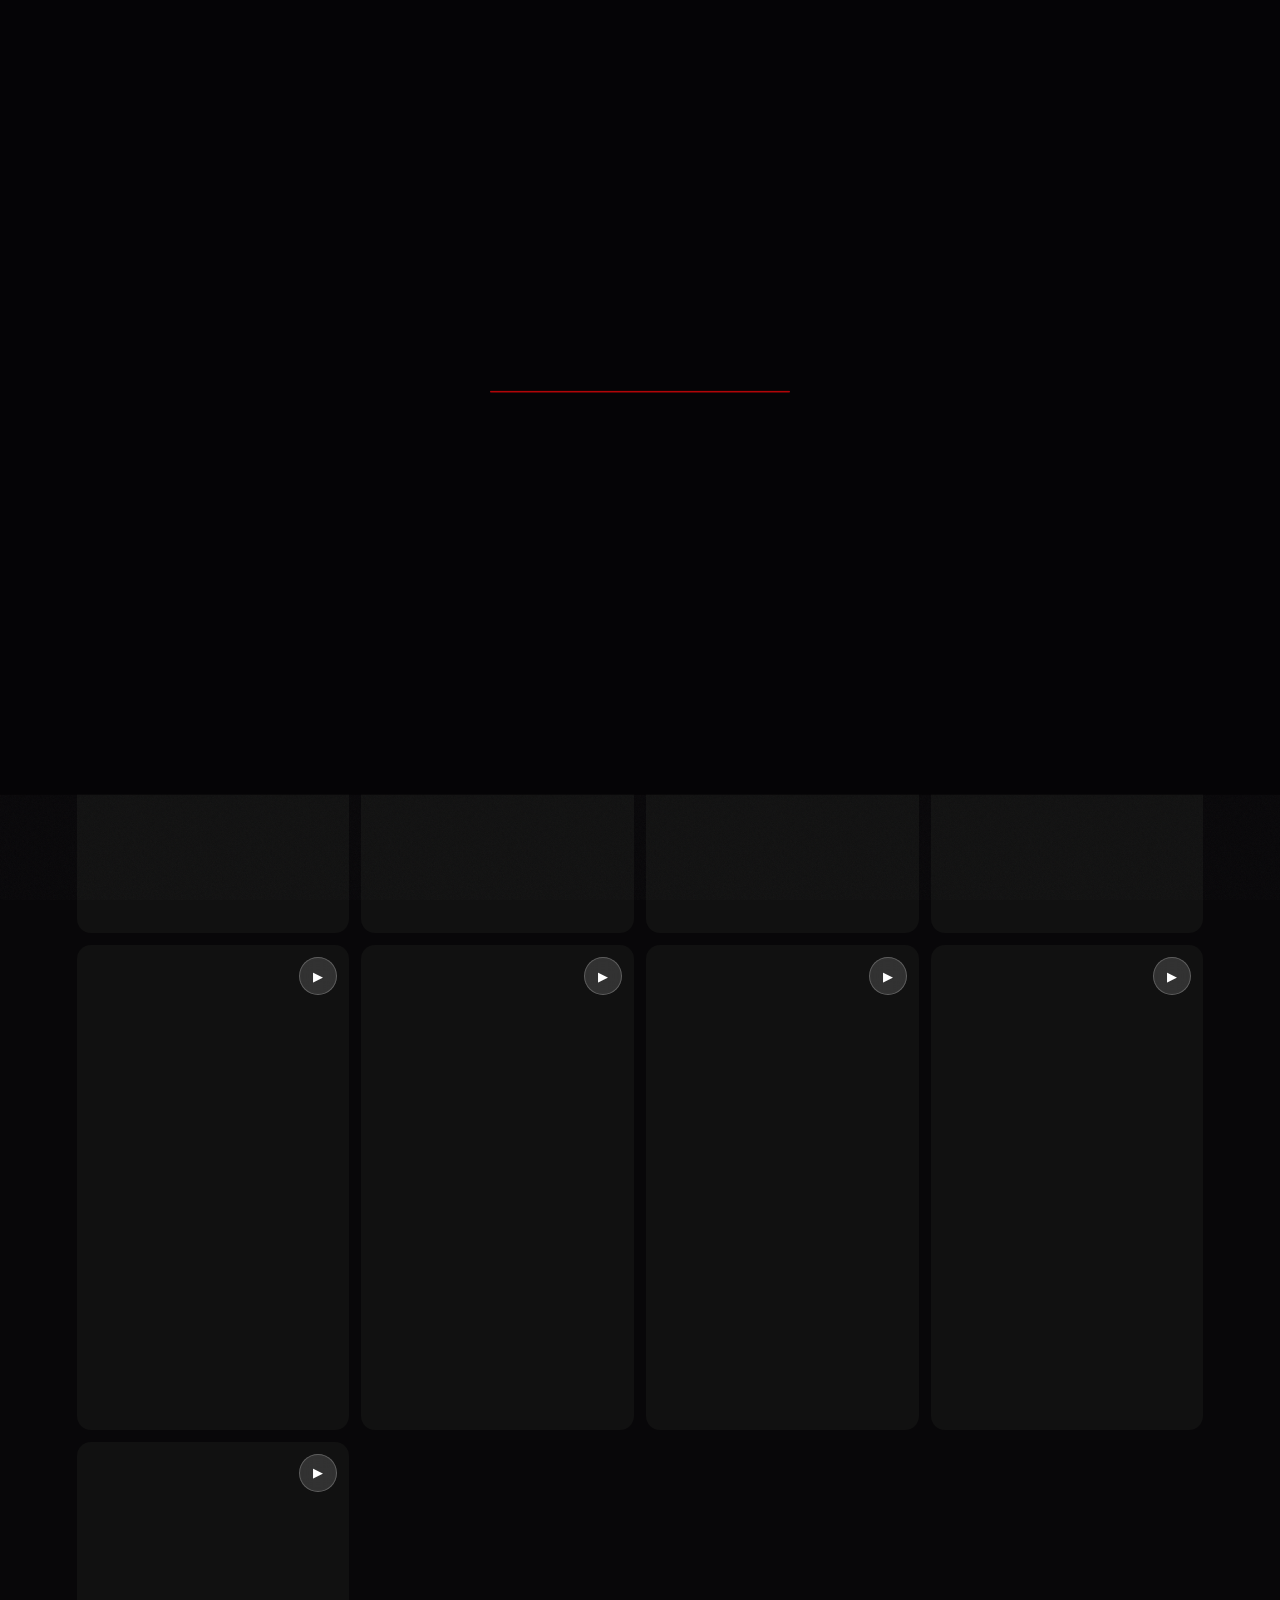
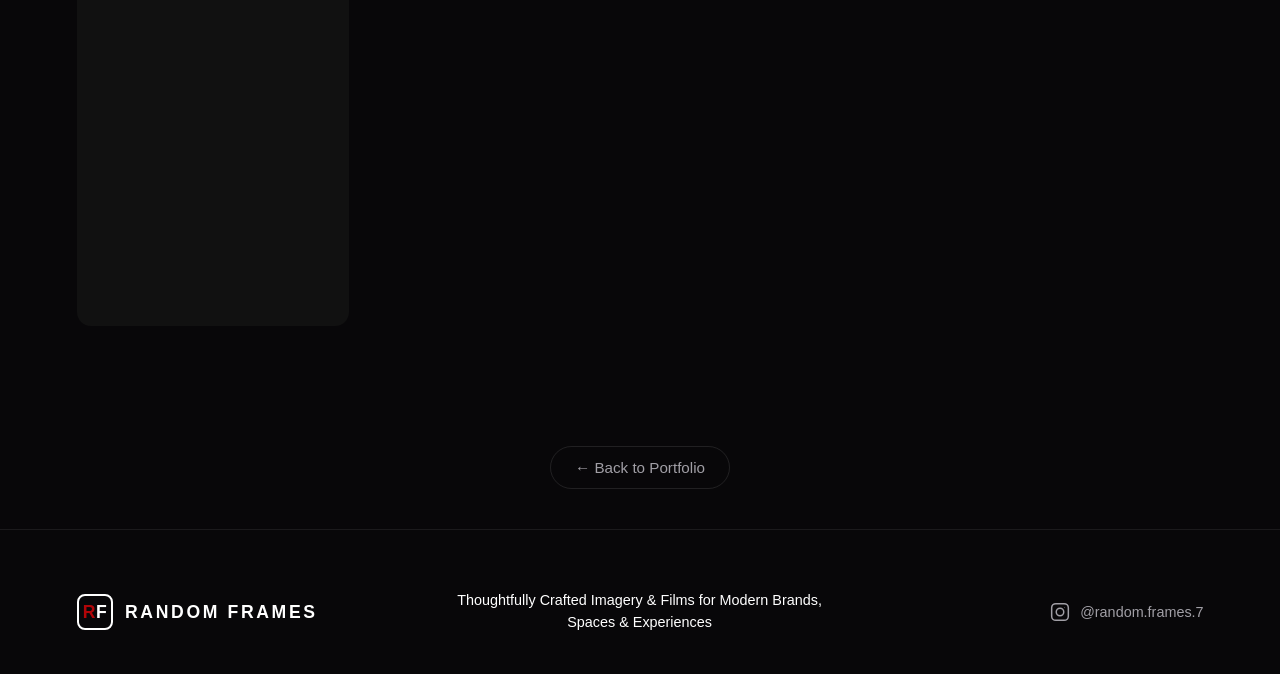
==== category-cafe.html @ 92a4f012 "Upload latest Random Frames website" ====
<!DOCTYPE html>
<html lang="en">

<head>
  <meta charset="UTF-8">
  <meta name="viewport" content="width=device-width, initial-scale=1.0">
  <title>Cafe Portfolio | Random Frames</title>
  <link rel="icon" type="image/svg+xml" href="images/logo.svg">
  <meta name="description" content="Explore Cafe cinematic reels by Random Frames.">
  <link rel="preconnect" href="https://fonts.googleapis.com">
  <link rel="preconnect" href="https://fonts.gstatic.com" crossorigin>
  <link
    href="https://fonts.googleapis.com/css2?family=Syne:wght@400;500;600;700;800&family=Inter:wght@300;400;500;600&display=swap"
    rel="stylesheet">
  <link rel="stylesheet" href="style.css">
  <script src="https://cdnjs.cloudflare.com/ajax/libs/gsap/3.12.5/gsap.min.js" defer></script>

  <script src="./script.js" defer></script>
</head>

<body>

  <!-- Custom Premium Cursor -->
  <div class="custom-cursor" id="customCursor"></div>
  <div class="custom-cursor-follower" id="cursorFollower"></div>

  <!-- Cinematic Preloader Curtain -->
  <div class="preloader" id="preloader">
    <div class="preloader-content">
      <span class="preloader-text" id="preloaderText">RANDOM FRAMES</span>
      <div class="preloader-progress-bar">
        <div class="preloader-progress" id="preloaderProgress"></div>
      </div>
    </div>
  </div>

  <!-- Main Wrapper -->
  <div class="app-container">

    <!-- Navigation Bar -->
    <header class="navbar" id="navbar">
      <a href="index.html" class="nav-logo">
        <div class="logo-icon-rf header-rf">
          <span class="r">R</span><span class="f">F</span>
        </div>
        <span class="logo-text">Random Frames</span>
      </a>

      <nav class="nav-menu">
        <a href="index.html#home" class="nav-link">Home</a>
        <div class="nav-dropdown">
          <a href="index.html#portfolio" class="nav-link dropdown-toggle active">Our Work <span class="chevron">▼</span></a>
          <div class="dropdown-menu-container">
            <div class="dropdown-menu-grid">

              <!-- Food Category -->
              <a href="category-food.html" class="dropdown-item">
                <div class="dropdown-item-thumb">
                  <img src="images/Food & Beverage/food-5.webp" alt="Food">
                </div>
                <div class="dropdown-item-info">
                  <span class="dropdown-item-title">Food</span>
                  <span class="dropdown-item-desc">Premium menu visuals</span>
                </div>
              </a>

              <!-- Cafe Category -->
              <a href="category-cafe.html" class="dropdown-item">
                <div class="dropdown-item-thumb">
                  <video src="videos/cafe/Video-43.mp4" muted loop autoplay playsinline></video>
                </div>
                <div class="dropdown-item-info">
                  <span class="dropdown-item-title">Cafe</span>
                  <span class="dropdown-item-desc">Atmospheric cafe films</span>
                </div>
              </a>

              <!-- Events Category -->
              <a href="category-events.html" class="dropdown-item">
                <div class="dropdown-item-thumb">
                  <img src="images/events/IMG_7976.jpg" alt="Events">
                </div>
                <div class="dropdown-item-info">
                  <span class="dropdown-item-title">Events</span>
                  <span class="dropdown-item-desc">Unforgettable live coverage</span>
                </div>
              </a>

              <!-- Product Category -->
              <a href="category-product.html" class="dropdown-item">
                <div class="dropdown-item-thumb">
                  <img src="images/product/Perfume-1.jpg" alt="Product">
                </div>
                <div class="dropdown-item-info">
                  <span class="dropdown-item-title">Product</span>
                  <span class="dropdown-item-desc">Luxury commercial shoots</span>
                </div>
              </a>

            </div>
          </div>
        </div>
        <a href="services.html" class="nav-link">Services</a>
        <a href="index.html#about" class="nav-link">About</a>
      </nav>

      <div class="nav-social-icons">
        <!-- Instagram -->
        <a href="https://www.instagram.com/random.frames.7/" target="_blank" rel="noopener noreferrer"
          class="nav-social-link" aria-label="Instagram" title="Follow on Instagram">
          <svg xmlns="http://www.w3.org/2000/svg" viewBox="0 0 24 24" fill="none" stroke="currentColor"
            stroke-width="1.8" stroke-linecap="round" stroke-linejoin="round">
            <rect x="2" y="2" width="20" height="20" rx="5" ry="5" />
            <circle cx="12" cy="12" r="4.5" />
            <circle cx="17.5" cy="6.5" r="0.5" fill="currentColor" stroke="none" />
          </svg>
        </a>
        <!-- WhatsApp -->
        <a href="https://wa.me/919886688047?text=Hi%20Random%20Frames!%20I%27d%20love%20to%20discuss%20a%20project%20with%20you."
          target="_blank" rel="noopener noreferrer" class="nav-social-link" aria-label="WhatsApp"
          title="Chat on WhatsApp">
          <svg xmlns="http://www.w3.org/2000/svg" viewBox="0 0 24 24" fill="currentColor">
            <path
              d="M17.472 14.382c-.297-.149-1.758-.867-2.03-.967-.273-.099-.471-.148-.67.15-.197.297-.767.966-.94 1.164-.173.199-.347.223-.644.075-.297-.15-1.255-.463-2.39-1.475-.883-.788-1.48-1.761-1.653-2.059-.173-.297-.018-.458.13-.606.134-.133.298-.347.446-.52.149-.174.198-.298.298-.497.099-.198.05-.371-.025-.52-.075-.149-.669-1.612-.916-2.207-.242-.579-.487-.5-.669-.51-.173-.008-.371-.01-.57-.01-.198 0-.52.074-.792.372-.272.297-1.04 1.016-1.04 2.479 0 1.462 1.065 2.875 1.213 3.074.149.198 2.096 3.2 5.077 4.487.709.306 1.262.489 1.694.625.712.227 1.36.195 1.871.118.571-.085 1.758-.719 2.006-1.413.248-.694.248-1.289.173-1.413-.074-.124-.272-.198-.57-.347z" />
            <path
              d="M12 0C5.373 0 0 5.373 0 12c0 2.117.553 4.103 1.522 5.83L.057 23.535a.5.5 0 0 0 .608.608l5.706-1.465A11.94 11.94 0 0 0 12 24c6.627 0 12-5.373 12-12S18.627 0 12 0zm0 22c-1.865 0-3.638-.498-5.168-1.37l-.37-.213-3.834.985.999-3.737-.228-.384A9.964 9.964 0 0 1 2 12C2 6.477 6.477 2 12 2s10 4.477 10 10-4.477 10-10 10z" />
          </svg>
        </a>
      </div>

      <!-- Mobile Menu Toggle -->
      <button class="mobile-menu-toggle" id="menuToggle" aria-label="Toggle Menu">
        <span></span>
        <span></span>
        <span></span>
      </button>
    </header>

    <!-- Mobile Navigation Overlay -->
    <div class="mobile-nav" id="mobileNav">
      <div class="mobile-nav-links">
        <a href="index.html#home" class="mobile-nav-link">Home</a>
        <div class="mobile-dropdown">
          <button class="mobile-dropdown-toggle active" id="mobileDropdownToggle">Our Work <span
              class="chevron">▼</span></button>
          <div class="mobile-dropdown-menu" id="mobileDropdownMenu">
            <a href="category-food.html" class="mobile-dropdown-link">Food</a>
            <a href="category-cafe.html" class="mobile-dropdown-link">Cafe</a>
            <a href="category-events.html" class="mobile-dropdown-link">Events</a>
            <a href="category-product.html" class="mobile-dropdown-link">Product</a>
          </div>
        </div>
        <a href="services.html" class="mobile-nav-link">Services</a>
        <a href="index.html#about" class="mobile-nav-link">About</a>
        <div class="mobile-social-icons">
          <a href="https://www.instagram.com/random.frames.7/" target="_blank" rel="noopener noreferrer"
            class="mobile-social-link" aria-label="Instagram">
            <svg xmlns="http://www.w3.org/2000/svg" viewBox="0 0 24 24" fill="none" stroke="currentColor"
              stroke-width="1.8" stroke-linecap="round" stroke-linejoin="round">
              <rect x="2" y="2" width="20" height="20" rx="5" ry="5" />
              <circle cx="12" cy="12" r="4.5" />
              <circle cx="17.5" cy="6.5" r="0.5" fill="currentColor" stroke="none" />
            </svg>
            <span>Instagram</span>
          </a>
          <a href="https://wa.me/919886688047?text=Hi%20Random%20Frames!%20I%27d%20love%20to%20discuss%20a%20project%20with%20you."
            target="_blank" rel="noopener noreferrer" class="mobile-social-link" aria-label="WhatsApp">
            <svg xmlns="http://www.w3.org/2000/svg" viewBox="0 0 24 24" fill="currentColor">
              <path
                d="M17.472 14.382c-.297-.149-1.758-.867-2.03-.967-.273-.099-.471-.148-.67.15-.197.297-.767.966-.94 1.164-.173.199-.347.223-.644.075-.297-.15-1.255-.463-2.39-1.475-.883-.788-1.48-1.761-1.653-2.059-.173-.297-.018-.458.13-.606.134-.133.298-.347.446-.52.149-.174.198-.298.298-.497.099-.198.05-.371-.025-.52-.075-.149-.669-1.612-.916-2.207-.242-.579-.487-.5-.669-.51-.173-.008-.371-.01-.57-.01-.198 0-.52.074-.792.372-.272.297-1.04 1.016-1.04 2.479 0 1.462 1.065 2.875 1.213 3.074.149.198 2.096 3.2 5.077 4.487.709.306 1.262.489 1.694.625.712.227 1.36.195 1.871.118.571-.085 1.758-.719 2.006-1.413.248-.694.248-1.289.173-1.413-.074-.124-.272-.198-.57-.347z" />
              <path
                d="M12 0C5.373 0 0 5.373 0 12c0 2.117.553 4.103 1.522 5.83L.057 23.535a.5.5 0 0 0 .608.608l5.706-1.465A11.94 11.94 0 0 0 12 24c6.627 0 12-5.373 12-12S18.627 0 12 0zm0 22c-1.865 0-3.638-.498-5.168-1.37l-.37-.213-3.834.985.999-3.737-.228-.384A9.964 9.964 0 0 1 2 12C2 6.477 6.477 2 12 2s10 4.477 10 10-4.477 10-10 10z" />
            </svg>
            <span>WhatsApp</span>
          </a>
        </div>
      </div>
    </div>


    <main>

      <!-- HERO -->
      <section class="detail-hero">
        <a href="index.html#portfolio" class="detail-breadcrumb scroll-reveal">← Portfolio</a>
        <div class="detail-badge scroll-reveal delay-1"><span class="badge-dot"></span><span>Cafe &amp; Restaurants</span></div>
        <h1 class="detail-title scroll-reveal delay-2">Space &amp; <em>Ambiance</em></h1>
        <p class="detail-subtitle scroll-reveal delay-3">Highlighting the aesthetic and atmosphere of modern dining spaces.</p>
      </section>

      <!-- TABS (Only Videos) -->
      <div class="detail-tabs scroll-reveal delay-4">
        <button class="tab-btn active" data-tab="videos">
          <span>▶</span> Reels
        </button>
      </div>

      <!-- GRID -->
      <section class="detail-grid-section">
        <div class="detail-grid layout-reels" id="videosGrid">

          <!-- Video 1 -->
          <div class="detail-card" data-video-src="videos/cafe/Video-43.mp4">
            <video class="detail-card-media" muted loop preload="metadata" src="videos/cafe/Video-43.mp4#t=0.001" data-src="videos/cafe/Video-43.mp4"></video>
            <div class="detail-card-play">▶</div>
            <div class="detail-card-overlay">
              <div class="detail-card-title">Cafe Promo</div>
              <div class="detail-card-sub">Short-form Brand Video</div>
            </div>
          </div>

          <!-- Video 2 -->
          <div class="detail-card" data-video-src="videos/cafe/Video-26.mp4">
            <video class="detail-card-media" muted loop preload="metadata" src="videos/cafe/Video-26.mp4#t=0.001" data-src="videos/cafe/Video-26.mp4"></video>
            <div class="detail-card-play">▶</div>
            <div class="detail-card-overlay">
              <div class="detail-card-title">Morning Brew</div>
              <div class="detail-card-sub">Espresso Shot Story</div>
            </div>
          </div>

          <!-- Video 3 -->
          <div class="detail-card" data-video-src="videos/cafe/Video-59.mp4">
            <video class="detail-card-media" muted loop preload="metadata" src="videos/cafe/Video-59.mp4#t=0.001" data-src="videos/cafe/Video-59.mp4"></video>
            <div class="detail-card-play">▶</div>
            <div class="detail-card-overlay">
              <div class="detail-card-title">Barista Craft</div>
              <div class="detail-card-sub">Slow Motion Pour</div>
            </div>
          </div>

          <!-- Video 4 -->
          <div class="detail-card" data-video-src="videos/cafe/Video-106.mp4">
            <video class="detail-card-media" muted loop preload="metadata" src="videos/cafe/Video-106.mp4#t=0.001" data-src="videos/cafe/Video-106.mp4"></video>
            <div class="detail-card-play">▶</div>
            <div class="detail-card-overlay">
              <div class="detail-card-title">Latte Art</div>
              <div class="detail-card-sub">Swan Design Focus</div>
            </div>
          </div>

          <!-- Video 5 -->
          <div class="detail-card" data-video-src="videos/cafe/Video-305.mp4">
            <video class="detail-card-media" muted loop preload="metadata" src="videos/cafe/Video-305.mp4#t=0.001" data-src="videos/cafe/Video-305.mp4"></video>
            <div class="detail-card-play">▶</div>
            <div class="detail-card-overlay">
              <div class="detail-card-title">Interior Story</div>
              <div class="detail-card-sub">Cozy Space Ambience</div>
            </div>
          </div>

          <!-- Video 6 -->
          <div class="detail-card" data-video-src="videos/cafe/Video-606.mp4">
            <video class="detail-card-media" muted loop preload="metadata" src="videos/cafe/Video-606.mp4#t=0.001" data-src="videos/cafe/Video-606.mp4"></video>
            <div class="detail-card-play">▶</div>
            <div class="detail-card-overlay">
              <div class="detail-card-title">Golden Hour</div>
              <div class="detail-card-sub">Sunset Window Reflections</div>
            </div>
          </div>

          <!-- Video 7 -->
          <div class="detail-card" data-video-src="videos/cafe/Video-707.mp4">
            <video class="detail-card-media" muted loop preload="metadata" src="videos/cafe/Video-707.mp4#t=0.001" data-src="videos/cafe/Video-707.mp4"></video>
            <div class="detail-card-play">▶</div>
            <div class="detail-card-overlay">
              <div class="detail-card-title">Cold Brew Series</div>
              <div class="detail-card-sub">Drip Method Detail</div>
            </div>
          </div>

          <!-- Video 8 -->
          <div class="detail-card" data-video-src="videos/cafe/Video-788.mp4">
            <video class="detail-card-media" muted loop preload="metadata" src="videos/cafe/Video-788.mp4#t=0.001" data-src="videos/cafe/Video-788.mp4"></video>
            <div class="detail-card-play">▶</div>
            <div class="detail-card-overlay">
              <div class="detail-card-title">Weekend Vibes</div>
              <div class="detail-card-sub">Cafe Community Story</div>
            </div>
          </div>

          <!-- Video 9 -->
          <div class="detail-card" data-video-src="videos/cafe/Video-896.mp4">
            <video class="detail-card-media" muted loop preload="metadata" src="videos/cafe/Video-896.mp4#t=0.001" data-src="videos/cafe/Video-896.mp4"></video>
            <div class="detail-card-play">▶</div>
            <div class="detail-card-overlay">
              <div class="detail-card-title">Grand Opening</div>
              <div class="detail-card-sub">Promo Highlights Film</div>
            </div>
          </div>

        </div>
      </section>

      <div class="back-link-wrapper">
        <a href="index.html#portfolio" class="back-link">← Back to Portfolio</a>
      </div>
      <!-- FOOTER -->
      <footer class="main-footer"></footer>

      <!-- VIDEO MODAL -->
      <div class="video-modal" id="videoModal">
        <div class="video-modal-bg" id="videoModalBg"></div>
        <div class="video-modal-container" id="videoModalContainer">
          <button class="video-modal-close" id="videoModalClose">✕</button>
          <div class="video-player-wrapper" id="videoPlayerWrapper">
            <video class="video-modal-content" id="modalVideo" playsinline></video>
            
            <div class="minimal-controls" id="minimalControls">
              <button class="minimal-play-btn" id="minimalPlayBtn">▶</button>
              <div class="minimal-timeline" id="minimalTimeline">
                <div class="minimal-progress" id="minimalProgress"></div>
              </div>
            </div>
          </div>
        </div>
      </div>
    </main>
  </div>



  <script>
    document.addEventListener('DOMContentLoaded', () => {
      // Scroll reveal animation
      const observer = new IntersectionObserver((entries) => {
        entries.forEach((entry, idx) => {
          if (!entry.isIntersecting) return;
          const c = entry.target;
          setTimeout(() => c.classList.add('is-visible'), idx * 80);
          observer.unobserve(c);
        });
      }, { threshold: 0.1, rootMargin: '0px 0px -50px 0px' });

      document.querySelectorAll('.detail-card').forEach(c => observer.observe(c));

      // Video hover play/pause logic
      document.querySelectorAll('.detail-card').forEach(card => {
        const video = card.querySelector('video');
        if (!video) return;

        const src = card.getAttribute("data-video-src");

        card.addEventListener("mouseenter", () => {
          video.play().catch(() => { });
        });

        card.addEventListener("mouseleave", () => {
          video.pause();
        });

        card.addEventListener('click', () => {
          openModal(src);
        });
      });

      // Mobile menu toggle logic
      const menuToggle = document.getElementById('menuToggle');
      const mobileNav = document.getElementById('mobileNav');
      if (menuToggle && mobileNav) {
        menuToggle.addEventListener('click', () => {
          menuToggle.classList.toggle('active');
          mobileNav.classList.toggle('active');
          document.body.style.overflow = mobileNav.classList.contains('active') ? 'hidden' : '';
        });
      }

      // Mobile dropdown accordion logic
      const mobileDropdownToggle = document.getElementById('mobileDropdownToggle');
      const mobileDropdownMenu = document.getElementById('mobileDropdownMenu');
      if (mobileDropdownToggle && mobileDropdownMenu) {
        mobileDropdownToggle.addEventListener('click', () => {
          mobileDropdownToggle.classList.toggle('active');
          mobileDropdownMenu.classList.toggle('active');
        });
      }

      // Modal initialization & player logic
      function initModal() {
        const modal = document.getElementById('videoModal');
        const mv = document.getElementById('modalVideo');
        const closeBtn = document.getElementById('videoModalClose');
        const bg = document.getElementById('videoModalBg');
        const playBtn = document.getElementById('minimalPlayBtn');
        const timeline = document.getElementById('minimalTimeline');
        const progress = document.getElementById('minimalProgress');
        const wrapper = document.getElementById('videoPlayerWrapper');

        if (!modal || !mv || !closeBtn || !bg) return;

        function closeModal() { 
          modal.classList.remove('active'); 
          mv.pause(); 
          mv.src = ''; 
          document.body.style.overflow = '';
        }
        
        closeBtn.addEventListener('click', closeModal);
        bg.addEventListener('click', closeModal);

        if (playBtn) {
          playBtn.addEventListener('click', (e) => {
            e.stopPropagation();
            if (mv.paused) mv.play().catch(() => {});
            else mv.pause();
          });
        }

        if (wrapper) {
          mv.addEventListener('play', () => {
            wrapper.classList.add('playing');
            wrapper.classList.remove('paused');
            if (playBtn) playBtn.textContent = '⏸';
          });
          mv.addEventListener('pause', () => {
            wrapper.classList.add('paused');
            wrapper.classList.remove('playing');
            if (playBtn) playBtn.textContent = '▶';
          });
          mv.addEventListener('timeupdate', () => {
            if (progress && mv.duration) {
              const p = (mv.currentTime / mv.duration) * 100;
              progress.style.width = p + '%';
            }
          });
          if (timeline) {
            timeline.addEventListener('click', (e) => {
              e.stopPropagation();
              const rect = timeline.getBoundingClientRect();
              const pos = (e.clientX - rect.left) / rect.width;
              if (mv.duration) mv.currentTime = pos * mv.duration;
            });
          }
        }
        
        document.addEventListener('keydown', (e) => {
          if (!modal.classList.contains('active')) return;
          if (e.key === 'Escape') closeModal();
        });
      }

      function openModal(src) {
        const modal = document.getElementById('videoModal');
        const mv = document.getElementById('modalVideo');
        if (!modal || !mv) return;
        
        mv.src = src; 
        mv.load(); 
        modal.classList.add('active');
        document.body.style.overflow = 'hidden';
        mv.play().catch(() => {});
      }

      initModal();
    });
  </script>

  <!-- IMAGE MODAL -->
  <div class="image-modal" id="imageModal">
    <div class="image-modal-bg" id="imageModalBg"></div>
    <div class="image-modal-container">
      <button class="image-modal-close" id="imageModalClose">✕</button>
      <img src="" id="modalImage" class="image-modal-content" alt="Enlarged View">
    </div>
  </div>

  <script>
    document.addEventListener("DOMContentLoaded", () => {
      const imgModal = document.getElementById("imageModal");
      const imgModalBg = document.getElementById("imageModalBg");
      const imgModalClose = document.getElementById("imageModalClose");
      const modalImage = document.getElementById("modalImage");

      if (imgModal && imgModalBg && imgModalClose && modalImage) {
        const closeImgModal = () => {
          imgModal.classList.remove("active");
          setTimeout(() => { modalImage.src = ""; }, 400);
        };

        imgModalBg.addEventListener("click", closeImgModal);
        imgModalClose.addEventListener("click", closeImgModal);
        
        document.addEventListener("keydown", (e) => {
          if (e.key === "Escape" && imgModal.classList.contains("active")) {
            closeImgModal();
          }
        });

        document.querySelectorAll(".detail-card img.detail-card-media").forEach(img => {
          const card = img.closest(".detail-card");
          if (card) {
            card.style.cursor = "zoom-in";
            card.addEventListener("click", () => {
              modalImage.src = img.src;
              imgModal.classList.add("active");
            });
          }
        });
      }
    });
  </script>
</body>


</html>
---- style.css ----
/* Modern Reset & Base Styles */
*,
*::before,
*::after {
  box-sizing: border-box;
  margin: 0;
  padding: 0;
}

:root {
  --bg-color: #080709;
  --bg-darker: #050406;
  --text-primary: #f7f3ee;
  --text-secondary: #a19fa6;
  --text-dim: #6d6b71;
  --accent-white: #ffffff;
  --accent-gray: rgba(255, 255, 255, 0.08);
  --accent-gray-hover: rgba(255, 255, 255, 0.16);
  --border-color: rgba(255, 255, 255, 0.08);

  --font-heading: 'Outfit', -apple-system, BlinkMacSystemFont, "Segoe UI", Roboto, sans-serif;
  --font-body: 'Plus Jakarta Sans', -apple-system, BlinkMacSystemFont, "Segoe UI", Roboto, sans-serif;

  --transition-smooth: all 0.6s cubic-bezier(0.16, 1, 0.3, 1);
  --transition-fast: all 0.3s cubic-bezier(0.25, 0.8, 0.25, 1);

  /* Brand accent red */
  --accent-red: #b10508;
  --accent-red-glow: rgba(177, 5, 8, 0.35);
}

html {
  scroll-behavior: smooth;
  background-color: var(--bg-color);
  color: var(--text-primary);
  font-family: var(--font-body);
  overflow-x: hidden;
  -webkit-font-smoothing: antialiased;
  -moz-osx-font-smoothing: grayscale;
}

body {
  width: 100%;
  min-height: 100vh;
  overflow-x: hidden;
  background-color: var(--bg-color);
}

/* Film Grain Overlay */
body::after {
  content: '';
  position: fixed;
  top: 0;
  left: 0;
  width: 100%;
  height: 100%;
  pointer-events: none;
  z-index: 9998;
  opacity: 0.035;
  background-image: url("data:image/svg+xml,%3Csvg viewBox='0 0 256 256' xmlns='http://www.w3.org/2000/svg'%3E%3Cfilter id='noise'%3E%3CfeTurbulence type='fractalNoise' baseFrequency='0.9' numOctaves='4' stitchTiles='stitch'/%3E%3C/filter%3E%3Crect width='100%25' height='100%25' filter='url(%23noise)'/%3E%3C/svg%3E");
  background-repeat: repeat;
  background-size: 128px 128px;
}

/* Custom Scrollbar */
::-webkit-scrollbar {
  width: 8px;
}

::-webkit-scrollbar-track {
  background: var(--bg-darker);
}

::-webkit-scrollbar-thumb {
  background: var(--text-dim);
  border-radius: 4px;
}

::-webkit-scrollbar-thumb:hover {
  background: var(--accent-red);
}

/* Custom Cursor Styles */
.custom-cursor {
  width: 8px;
  height: 8px;
  background-color: var(--accent-white);
  border-radius: 50%;
  position: fixed;
  transform: translate(-50%, -50%);
  pointer-events: none;
  z-index: 10000;
  transition: width 0.3s, height 0.3s, background-color 0.3s;
}

.custom-cursor-follower {
  width: 40px;
  height: 40px;
  border: 1px solid rgba(255, 255, 255, 0.3);
  border-radius: 50%;
  position: fixed;
  transform: translate(-50%, -50%);
  pointer-events: none;
  z-index: 9999;
  mix-blend-mode: difference;
  transition: transform 0.1s ease-out, width 0.3s, height 0.3s, background-color 0.3s, border-color 0.3s;
}

/* Hover effects for Cursor */
body.hovering-link .custom-cursor {
  width: 24px;
  height: 24px;
  background-color: rgba(255, 255, 255, 0.2);
}

body.hovering-link .custom-cursor-follower {
  width: 60px;
  height: 60px;
  border-color: rgba(255, 255, 255, 0.8);
  background-color: rgba(255, 255, 255, 0.05);
}

/* Preloader Curtain */
.preloader {
  position: fixed;
  top: 0;
  left: 0;
  width: 100%;
  height: 100%;
  background-color: var(--bg-darker);
  z-index: 99999;
  display: flex;
  justify-content: center;
  align-items: center;
  overflow: hidden;
}

.preloader-content {
  text-align: center;
  width: 300px;
}

.preloader-text {
  font-family: var(--font-heading);
  font-weight: 700;
  font-size: 2rem;
  letter-spacing: 0.2em;
  color: var(--text-primary);
  display: block;
  margin-bottom: 20px;
  opacity: 0;
  transform: translateY(20px);
}

.preloader-progress-bar {
  width: 100%;
  height: 2px;
  background-color: var(--accent-gray);
  border-radius: 2px;
  overflow: hidden;
}

.preloader-progress {
  width: 0%;
  height: 100%;
  background-color: var(--accent-red);
  transition: width 0.05s linear;
}

/* App Container */
.app-container {
  opacity: 0;
  /* Animated to 1 after preloader */
  transition: opacity 0.8s ease-in-out;
}

/* Header & Navigation */
.navbar {
  position: fixed;
  top: 0;
  left: 0;
  width: 100%;
  height: 90px;
  display: flex;
  justify-content: space-between;
  align-items: center;
  padding: 0 6%;
  z-index: 1000;
  backdrop-filter: blur(16px);
  -webkit-backdrop-filter: blur(16px);
  background-color: rgba(8, 7, 9, 0.75);
  border-bottom: 1px solid var(--border-color);
  transform: translateY(-100%);
}

/* Immediately show navbar on other pages (non-home pages) where GSAP preloader doesn't run */
body:not(.home-page) .navbar {
  transform: translateY(0);
}

/* Subpage nav-cta link button */
.nav-cta {
  font-size: 0.875rem;
  font-weight: 600;
  color: var(--accent-white);
  text-decoration: none;
  border: 1.5px solid rgba(255, 255, 255, 0.35);
  border-radius: 50px;
  padding: 8px 22px;
  transition: background 0.25s ease, border-color 0.25s ease, transform 0.2s ease;
  white-space: nowrap;
}

.nav-cta:hover {
  background: rgba(255, 255, 255, 0.1);
  border-color: rgba(255, 255, 255, 0.7);
  transform: translateY(-1px);
}

/* Mobile dropdown accordion inside mobile-nav */
.mobile-dropdown {
  width: 100%;
  text-align: center;
}

.mobile-dropdown-toggle {
  background: none;
  border: none;
  font-family: var(--font-heading);
  font-size: 1.8rem;
  font-weight: 500;
  color: var(--text-secondary);
  cursor: pointer;
  transition: color 0.25s ease;
  display: flex;
  align-items: center;
  gap: 8px;
  justify-content: center;
}

.mobile-dropdown-toggle:hover,
.mobile-dropdown-toggle.active {
  color: var(--accent-white);
}

.mobile-dropdown-menu {
  display: none;
  flex-direction: column;
  gap: 12px;
  padding-top: 16px;
}

.mobile-dropdown-menu.active {
  display: flex;
}

.mobile-dropdown-link {
  font-family: var(--font-heading);
  font-size: 1.2rem;
  font-weight: 400;
  color: var(--text-secondary);
  text-decoration: none;
  transition: color 0.2s ease;
}

.mobile-dropdown-link:hover {
  color: var(--accent-white);
}

.nav-logo {
  display: flex;
  align-items: center;
  gap: 12px;
  cursor: pointer;
  text-decoration: none;
}

.logo-icon-rf {
  display: inline-flex;
  align-items: center;
  justify-content: center;
  width: 36px;
  height: 36px;
  border: 2px solid var(--accent-white);
  border-radius: 8px;
  /* Rounded square */
  font-family: var(--font-heading);
  font-weight: 800;
  font-size: 1.1rem;
  letter-spacing: 0.5px;
  background: transparent;
}

/* Header version: R is white, F is red */
.header-rf .r {
  color: var(--accent-white);
}

.header-rf .f {
  color: var(--accent-red);
}

/* Footer version: R is red, F is white */
.footer-rf .r {
  color: var(--accent-red);
}

.footer-rf .f {
  color: var(--accent-white);
}

.logo-text {
  font-family: var(--font-heading);
  font-weight: 600;
  font-size: 1.25rem;
  letter-spacing: -0.01em;
  color: var(--accent-white);
}

.nav-menu {
  display: flex;
  align-items: center;
  gap: 2.5rem;
}

.nav-social-icons {
  display: flex;
  align-items: center;
  gap: 16px;
}

.nav-social-link {
  display: flex;
  align-items: center;
  justify-content: center;
  width: 40px;
  height: 40px;
  border-radius: 50%;
  border: 1px solid rgba(255, 255, 255, 0.1);
  background: rgba(255, 255, 255, 0.03);
  color: var(--text-secondary);
  transition: all 0.3s cubic-bezier(0.25, 1, 0.5, 1);
}

.nav-social-link svg {
  width: 18px;
  height: 18px;
}

.nav-social-link:hover {
  background: var(--accent-red);
  border-color: var(--accent-red);
  color: #fff;
  transform: translateY(-2px);
  box-shadow: 0 4px 12px var(--accent-red-glow);
}

.nav-link {
  font-size: 0.9rem;
  font-weight: 500;
  color: var(--text-secondary);
  text-decoration: none;
  position: relative;
  padding: 8px 0;
  transition: var(--transition-fast);
}

.nav-link:hover,
.nav-link.active {
  color: var(--accent-white);
}

.nav-link::after {
  content: '';
  position: absolute;
  bottom: 0;
  left: 0;
  width: 0;
  height: 1.5px;
  background-color: red;
  transition: var(--transition-fast);
}

.nav-link:hover::after,
.nav-link.active::after {
  width: 100%;
}

/* ---- Nav Dropdown ---- */
.nav-dropdown {
  position: relative;
}

.dropdown-toggle .chevron {
  font-size: 0.6rem;
  display: inline-block;
  margin-left: 4px;
  transition: transform 0.3s ease;
  vertical-align: middle;
  opacity: 0.6;
}

.nav-dropdown:hover .chevron {
  transform: rotate(180deg);
}

.dropdown-menu-container {
  position: absolute;
  top: calc(100% + 14px);
  left: 50%;
  transform: translateX(-50%) translateY(10px);
  background: rgba(10, 10, 10, 0.88);
  border: 1px solid rgba(255, 255, 255, 0.08);
  border-radius: 20px;
  backdrop-filter: blur(24px);
  -webkit-backdrop-filter: blur(24px);
  padding: 16px;
  min-width: 480px;
  box-shadow: 0 32px 80px rgba(0, 0, 0, 0.6), 0 0 0 1px rgba(255, 255, 255, 0.04);
  opacity: 0;
  visibility: hidden;
  pointer-events: none;
  transform: translateX(-50%) translateY(14px);
  transition: opacity 0.3s ease, transform 0.3s cubic-bezier(0.16, 1, 0.3, 1), visibility 0.3s;
  z-index: 200;
}

.nav-dropdown:hover .dropdown-menu-container {
  opacity: 1;
  visibility: visible;
  pointer-events: all;
  transform: translateX(-50%) translateY(0);
}

/* Invisible bridge to prevent hover loss between link and dropdown */
.dropdown-menu-container::before {
  content: '';
  position: absolute;
  top: -20px;
  left: 0;
  width: 100%;
  height: 20px;
}

.dropdown-menu-grid {
  display: grid;
  grid-template-columns: 1fr 1fr;
  gap: 10px;
}

.dropdown-item {
  display: flex;
  align-items: center;
  gap: 12px;
  padding: 10px 12px;
  border-radius: 12px;
  text-decoration: none;
  transition: background 0.25s ease;
  border: 1px solid transparent;
}

.dropdown-item:hover {
  background: rgba(255, 255, 255, 0.06);
  border-color: rgba(255, 255, 255, 0.08);
}

.dropdown-item-thumb {
  width: 56px;
  height: 72px;
  border-radius: 8px;
  overflow: hidden;
  flex-shrink: 0;
  background: #1a1a1a;
}

.dropdown-item-thumb img,
.dropdown-item-thumb video {
  width: 100%;
  height: 100%;
  object-fit: cover;
  display: block;
}

.dropdown-item-info {
  display: flex;
  flex-direction: column;
  gap: 3px;
}

.dropdown-item-title {
  font-family: var(--font-heading);
  font-size: 0.92rem;
  font-weight: 600;
  color: var(--accent-white);
  letter-spacing: -0.01em;
}

.dropdown-item-desc {
  font-size: 0.75rem;
  color: var(--text-secondary);
  line-height: 1.35;
}

/* ---- Mobile dropdown ---- */
.mobile-dropdown {
  display: flex;
  flex-direction: column;
  gap: 0;
}

.mobile-dropdown-toggle {
  background: none;
  border: none;
  color: var(--text-secondary);
  font-size: 1.1rem;
  font-family: var(--font-heading);
  font-weight: 500;
  cursor: pointer;
  text-align: left;
  padding: 6px 0;
  display: flex;
  align-items: center;
  gap: 6px;
  transition: color 0.25s ease;
}

.mobile-dropdown-toggle:hover {
  color: var(--accent-white);
}

.mobile-dropdown-menu {
  display: flex;
  flex-direction: column;
  gap: 0;
  max-height: 0;
  overflow: hidden;
  transition: max-height 0.4s cubic-bezier(0.16, 1, 0.3, 1);
  padding-left: 1rem;
}

.mobile-dropdown-menu.is-open {
  max-height: 200px;
}

.mobile-dropdown-link {
  font-size: 0.95rem;
  color: var(--text-secondary);
  text-decoration: none;
  padding: 8px 0;
  transition: color 0.2s;
  border-bottom: 1px solid rgba(255, 255, 255, 0.06);
}

.mobile-dropdown-link:hover {
  color: var(--accent-white);
}

.mobile-social-icons {
  display: flex;
  flex-direction: column;
  gap: 12px;
  margin-top: 1rem;
  padding-top: 1rem;
  border-top: 1px solid rgba(255, 255, 255, 0.08);
}

.mobile-social-link {
  display: flex;
  align-items: center;
  gap: 12px;
  font-size: 0.95rem;
  color: var(--text-secondary);
  text-decoration: none;
  padding: 8px 0;
  transition: color 0.2s;
}

.mobile-social-link svg {
  width: 20px;
  height: 20px;
}

.mobile-social-link:hover {
  color: var(--accent-red);
}

/* Buttons */
.btn {
  display: inline-flex;
  justify-content: center;
  align-items: center;
  padding: 12px 28px;
  border-radius: 30px;
  font-size: 0.9rem;
  font-weight: 600;
  text-decoration: none;
  cursor: pointer;
  transition: transform 0.2s cubic-bezier(0.25, 1, 0.5, 1), background-color 0.3s, color 0.3s, border-color 0.3s;
}

.btn-contact {
  background-color: var(--accent-white);
  color: var(--bg-darker);
  border: 1px solid var(--accent-white);
}

.btn-contact:hover {
  background-color: transparent;
  color: var(--accent-white);
}

.btn-primary {
  background-color: var(--accent-white);
  color: var(--bg-darker);
  border: 1px solid var(--accent-white);
}

.btn-primary:hover {
  background-color: transparent;
  color: var(--accent-white);
}

.btn-secondary {
  background-color: var(--accent-gray);
  color: var(--accent-white);
  border: 1px solid var(--border-color);
}

.btn-secondary:hover {
  background-color: var(--accent-gray-hover);
  border-color: var(--text-secondary);
}

#tabImages,
#tabReels {
  border: solid 1px red;
  border-radius: 50px;
}

/* =====================================================
   GLOBAL SCROLL REVEAL (Added for smooth entry)
   ===================================================== */
.scroll-reveal {
  opacity: 0;
  transform: translateY(30px);
  transition: opacity 0.8s cubic-bezier(0.16, 1, 0.3, 1), transform 0.8s cubic-bezier(0.16, 1, 0.3, 1);
  will-change: opacity, transform;
}

.scroll-reveal.is-visible {
  opacity: 1;
  transform: translateY(0);
}

.scroll-reveal.delay-1 {
  transition-delay: 0.15s;
}

.scroll-reveal.delay-2 {
  transition-delay: 0.3s;
}

.scroll-reveal.delay-3 {
  transition-delay: 0.45s;
}

/* Hero Section */
.hero-section {
  width: 100%;
  min-height: 100vh;
  padding: 140px 6% 60px 6%;
  display: flex;
  align-items: center;
  position: relative;
  overflow: hidden;
}

.hero-grid {
  display: grid;
  grid-template-columns: 1fr 1fr;
  gap: 6%;
  width: 100%;
  max-width: 1600px;
  margin: 0 auto;
  align-items: center;
}

/* Hero Text Side */
.hero-text-content {
  display: flex;
  flex-direction: column;
  align-items: flex-start;
  z-index: 10;
}

/* Hero Badge Tag */
.hero-badge {
  display: inline-flex;
  align-items: center;
  gap: 8px;
  padding: 6px 14px 6px 10px;
  border: 1px solid rgba(255, 255, 255, 0.12);
  border-radius: 100px;
  font-size: 0.75rem;
  font-weight: 500;
  letter-spacing: 0.08em;
  color: var(--text-secondary);
  margin-bottom: 2rem;
  background: rgba(255, 255, 255, 0.04);
  opacity: 0;
  transform: translateY(16px);
}

.badge-dot {
  width: 7px;
  height: 7px;
  border-radius: 50%;
  background-color: var(--accent-red);
  box-shadow: 0 0 8px var(--accent-red-glow);
  animation: pulse-dot 2s ease-in-out infinite;
  flex-shrink: 0;
}

@keyframes pulse-dot {

  0%,
  100% {
    opacity: 1;
    transform: scale(1);
  }

  50% {
    opacity: 0.5;
    transform: scale(0.75);
  }
}

.hero-title {
  font-family: var(--font-heading);
  font-size: 3.8rem;
  font-weight: 300;
  line-height: 1.12;
  letter-spacing: -0.03em;
  color: var(--text-primary);
  margin-bottom: 2rem;
}

/* Make the last anim-line bold for punch */
.hero-title .anim-line:last-child .word-inner {
  font-weight: 700;
  font-style: italic;
  color: #ff0000;
}

.anim-line {
  display: block;
  overflow: hidden;
  position: relative;
}

/* Individual words will be injected here and styled */
.word-wrapper {
  display: inline-block;
  overflow: hidden;
  vertical-align: top;
}

.word-inner {
  display: inline-block;
  transform: translateY(100%);
}

.hero-description {
  font-size: 1rem;
  line-height: 1.65;
  color: var(--text-secondary);
  max-width: 500px;
  margin-bottom: 2.5rem;
  opacity: 0;
  transform: translateY(20px);
}

.hero-actions {
  display: flex;
  gap: 1rem;
  opacity: 0;
  transform: translateY(20px);
}

/* ═══════════════════════════════════════════
   HERO MEDIA — CINEMA FRAME SYSTEM
   ═══════════════════════════════════════════ */

/* Container */
.hero-media-content {
  position: relative;
  width: 100%;
  overflow: visible;
  display: flex;
  justify-content: center;
  align-items: center;
  padding: 40px 0;
}

/* ── Pulsing ambient orb ── */
.hero-orb {
  position: absolute;
  width: 420px;
  height: 420px;
  border-radius: 50%;
  background: radial-gradient(circle,
      rgba(160, 100, 255, 0.10) 0%,
      rgba(80, 60, 200, 0.06) 45%,
      transparent 70%);
  pointer-events: none;
  z-index: 0;
  animation: orbBreath 7s ease-in-out infinite;
}

@keyframes orbBreath {

  0%,
  100% {
    transform: scale(1);
    opacity: 0.6;
  }

  50% {
    transform: scale(1.25);
    opacity: 1;
  }
}

/* ── Ghost / echo card ── */
.hero-echo-layer {
  position: absolute;
  width: 72%;
  max-width: 310px;
  aspect-ratio: 2/3;
  z-index: 1;
  /* Rotate opposite direction to the main card — creates depth stack illusion */
  transform: rotate(8deg) translate(28px, 18px);
  filter: blur(10px) brightness(0.35) saturate(1.4);
  opacity: 0.65;
  overflow: hidden;
  border-radius: 14px;
  pointer-events: none;
  transition: transform 0.7s cubic-bezier(0.16, 1, 0.3, 1);
}

.hero-media-content:hover .hero-echo-layer {
  transform: rotate(4deg) translate(20px, 12px);
}

.hero-echo-img {
  width: 100%;
  height: 100%;
  object-fit: cover;
}

/* ── Main tilted card ── */
.image-reveal-wrapper,
.hero-card-frame {
  position: relative;
  z-index: 2;
  width: 80%;
  max-width: 360px;
  aspect-ratio: 2/3;
  /* Exact 1024×1536 portrait */
  overflow: hidden;
  isolation: isolate;
  border-radius: 16px;
  /* Elegant tilt — the card feels like it's just been set down */
  transform: rotate(-5deg) scale(0.9);
  opacity: 0;
  /* Layered shadow: main drop + edge glow */
  box-shadow:
    0 40px 100px rgba(0, 0, 0, 0.85),
    0 0 0 1px rgba(255, 255, 255, 0.09),
    0 0 40px rgba(130, 80, 255, 0.08);
  will-change: transform, opacity;
  /* CSS hover straighten */
  transition:
    transform 0.7s cubic-bezier(0.16, 1, 0.3, 1),
    box-shadow 0.7s ease;
}

.hero-card-frame:hover,
.image-reveal-wrapper:hover {
  transform: rotate(0deg) scale(1.02) !important;
  box-shadow:
    0 60px 140px rgba(0, 0, 0, 0.9),
    0 0 0 1px rgba(255, 255, 255, 0.14),
    0 0 80px rgba(140, 90, 255, 0.14);
}

/* ── Viewfinder corner brackets ── */
.vf-corner {
  position: absolute;
  width: 22px;
  height: 22px;
  z-index: 10;
  pointer-events: none;
  border-color: rgba(255, 255, 255, 0.45);
  border-style: solid;
  transition: border-color 0.3s ease, width 0.3s ease, height 0.3s ease;
}

/* Animate brackets on transition (class added by JS) */
.vf-corner.flash {
  border-color: rgba(255, 255, 255, 0.95);
  width: 28px;
  height: 28px;
}

.vf-tl {
  top: 14px;
  left: 14px;
  border-width: 1.5px 0 0 1.5px;
}

.vf-tr {
  top: 14px;
  right: 14px;
  border-width: 1.5px 1.5px 0 0;
}

.vf-bl {
  bottom: 55px;
  left: 14px;
  border-width: 0 0 1.5px 1.5px;
}

.vf-br {
  bottom: 55px;
  right: 14px;
  border-width: 0 1.5px 1.5px 0;
}

/* ── Page-load curtain ── */
.image-reveal-curtain {
  position: absolute;
  top: 0;
  left: 0;
  width: 100%;
  height: 100%;
  background-color: var(--bg-darker);
  z-index: 6;
  transform-origin: top;
}

/* ── Shutter blades (transition) ── */
.shutter-overlay {
  position: absolute;
  inset: 0;
  z-index: 7;
  display: flex;
  flex-direction: column;
  pointer-events: none;
  gap: 0;
}

.shutter-blade {
  flex: 1;
  background: var(--bg-darker);
  transform: scaleX(0);
  transform-origin: left;
}

/* ── Scanner line ── */
.hero-scanner {
  position: absolute;
  left: 0;
  width: 100%;
  height: 1px;
  background: linear-gradient(90deg,
      transparent 0%,
      rgba(255, 255, 255, 0.0) 10%,
      rgba(255, 255, 255, 0.35) 50%,
      rgba(255, 255, 255, 0.0) 90%,
      transparent 100%);
  z-index: 8;
  pointer-events: none;
  animation: scanDown 5s linear infinite;
  animation-delay: 2s;
}

@keyframes scanDown {
  0% {
    top: -2px;
    opacity: 0;
  }

  4% {
    opacity: 1;
  }

  94% {
    opacity: 0.8;
  }

  100% {
    top: 100%;
    opacity: 0;
  }
}

/* ── Slideshow container ── */
.hero-slideshow {
  position: relative;
  width: 100%;
  height: 100%;
  overflow: hidden;
  border-radius: 16px;
}

.hero-slide {
  position: absolute;
  inset: 0;
  z-index: 1;
  opacity: 0;
  will-change: opacity, transform;
}

.hero-slide.active {
  z-index: 2;
  opacity: 1;
}

.hero-slide-img {
  width: 100%;
  height: 100%;
  object-fit: cover;
  transform: scale(1.0);
  will-change: transform;
}

/* ── Bottom vignette ── */
.slide-vignette {
  position: absolute;
  inset: 0;
  z-index: 4;
  pointer-events: none;
  background:
    linear-gradient(to top, rgba(6, 5, 8, 0.75) 0%, transparent 42%),
    linear-gradient(to bottom, rgba(6, 5, 8, 0.2) 0%, transparent 20%);
}

/* ── Caption bar ── */
.slide-caption-bar {
  position: absolute;
  bottom: 14px;
  left: 16px;
  right: 16px;
  z-index: 5;
  display: flex;
  align-items: flex-end;
  justify-content: space-between;
  pointer-events: none;
}

.slide-caption-label {
  font-family: var(--font-heading);
  font-size: 0.72rem;
  font-weight: 600;
  letter-spacing: 0.14em;
  text-transform: uppercase;
  color: rgba(255, 255, 255, 0.88);
  opacity: 0;
  transform: translateY(8px);
  transition: opacity 0.4s ease, transform 0.4s ease;
}

.slide-caption-label.visible {
  opacity: 1;
  transform: translateY(0);
}

.slide-caption-counter {
  font-family: var(--font-body);
  font-size: 0.65rem;
  letter-spacing: 0.1em;
  color: rgba(255, 255, 255, 0.38);
  opacity: 0;
  transition: opacity 0.5s ease 0.2s;
}

.slide-caption-counter.visible {
  opacity: 1;
}

/* ── Progress strips ── */
.slide-progress-strips {
  position: absolute;
  top: 14px;
  left: 16px;
  right: 16px;
  z-index: 5;
  display: flex;
  gap: 4px;
  pointer-events: none;
}

.slide-strip {
  flex: 1;
  height: 2px;
  border-radius: 2px;
  background: rgba(255, 255, 255, 0.15);
  overflow: hidden;
  position: relative;
}

.slide-strip::after {
  content: '';
  position: absolute;
  inset-block: 0;
  left: 0;
  width: 0%;
  background: rgba(255, 255, 255, 0.9);
  border-radius: 2px;
  transition: width 0.25s ease;
}

.slide-strip.active::after {
  width: 100%;
  transition: width var(--slide-duration, 5s) linear;
}

.slide-strip.passed::after {
  width: 100%;
  transition: none;
}

/* ── Ambient glow ── */
.hero-ambient-glow {
  position: absolute;
  width: 130%;
  height: 130%;
  background: radial-gradient(circle, rgba(255, 255, 255, 0.025) 0%, transparent 60%);
  z-index: -1;
  pointer-events: none;
  top: -15%;
  left: -15%;
}



/* Mobile Menu Toggle button */
.mobile-menu-toggle {
  display: none;
  flex-direction: column;
  justify-content: space-between;
  width: 26px;
  height: 18px;
  background: transparent;
  border: none;
  cursor: pointer;
  z-index: 1100;
}

.mobile-menu-toggle span {
  width: 100%;
  height: 2px;
  background-color: var(--accent-white);
  transition: transform 0.4s cubic-bezier(0.16, 1, 0.3, 1), opacity 0.3s ease;
  transform-origin: center;
}

.mobile-menu-toggle.open span:nth-child(1),
.mobile-menu-toggle.active span:nth-child(1) {
  transform: translateY(8px) rotate(45deg);
}

.mobile-menu-toggle.open span:nth-child(2),
.mobile-menu-toggle.active span:nth-child(2) {
  opacity: 0;
  transform: scaleX(0);
}

.mobile-menu-toggle.open span:nth-child(3),
.mobile-menu-toggle.active span:nth-child(3) {
  transform: translateY(-8px) rotate(-45deg);
}

/* Mobile Navigation Overlay */
.mobile-nav {
  position: fixed;
  top: 0;
  left: 0;
  width: 100%;
  height: 100vh;
  background-color: var(--bg-darker);
  z-index: 1050;
  display: flex;
  justify-content: center;
  align-items: center;
  opacity: 0;
  visibility: hidden;
  transition: var(--transition-smooth);
}

.mobile-nav.open,
.mobile-nav.active {
  opacity: 1;
  visibility: visible;
}

.mobile-nav-links {
  display: flex;
  flex-direction: column;
  align-items: center;
  gap: 2rem;
}

.mobile-nav-link {
  font-family: var(--font-heading);
  font-size: 1.8rem;
  font-weight: 500;
  color: var(--text-secondary);
  text-decoration: none;
  transition: var(--transition-fast);
}

.mobile-nav-link:hover {
  color: var(--accent-white);
  transform: scale(1.05);
}

.btn-mobile-contact {
  margin-top: 1rem;
}

/* Responsive Media Queries */
@media (max-width: 1200px) {
  .hero-title {
    font-size: 3.2rem;
  }
}

@media (max-width: 1024px) {
  .navbar {
    padding: 0 4%;
    height: 80px;
  }

  .nav-menu,
  .nav-actions {
    display: none;
  }

  .mobile-menu-toggle {
    display: flex;
  }

  .hero-section {
    padding-top: 120px;
    height: auto;
    min-height: calc(100vh - 80px);
  }

  .hero-grid {
    grid-template-columns: 1fr;
    gap: 4rem;
    text-align: center;
  }

  .hero-text-content {
    align-items: center;
  }

  .hero-accent-line {
    margin-bottom: 1.5rem;
  }

  .hero-description {
    margin-left: auto;
    margin-right: auto;
  }

  .image-reveal-wrapper {
    max-width: 420px;
  }

  .custom-cursor,
  .custom-cursor-follower {
    display: none;
    /* Disable custom cursors on tablets */
  }
}


@media (max-width: 1024px) {
  .hero-media-content {
    display: none;
  }
}


@media (max-width: 576px) {
  .hero-title {
    font-size: 2.2rem;
  }

  .hero-actions {
    flex-direction: column;
    width: 100%;
  }

  .btn {
    width: 100%;
  }

  .image-reveal-wrapper {
    max-width: 100%;
    aspect-ratio: 1;
  }
}

/* =====================================================
   PORTFOLIO SECTION
   ===================================================== */

.portfolio-section {
  width: 100%;
  padding: 60px 5% 100px;
  background-color: var(--bg-color);
  position: relative;
  overflow: hidden;
}

/* Subtle radial spotlight behind section */
.portfolio-section::before {
  content: '';
  position: absolute;
  top: 0;
  left: 50%;
  transform: translateX(-50%);
  width: 900px;
  height: 400px;
  background: radial-gradient(ellipse, rgba(255, 255, 255, 0.025) 0%, transparent 70%);
  pointer-events: none;
}

/* ---- Section Header ---- */
.portfolio-header {
  text-align: center;
  margin-bottom: 4rem;
}

.portfolio-header-badge {
  display: inline-flex;
  align-items: center;
  gap: 8px;
  padding: 6px 14px 6px 10px;
  border: 1px solid rgba(255, 255, 255, 0.12);
  border-radius: 100px;
  font-size: 0.75rem;
  font-weight: 500;
  letter-spacing: 0.08em;
  color: var(--text-secondary);
  margin-bottom: 1.5rem;
  background: rgba(255, 255, 255, 0.04);
}

.portfolio-heading {
  display: flex;
  flex-direction: column;
  justify-content: center;
  text-align: center;
  font-family: var(--font-heading);
  font-size: clamp(3rem, 6vw, 5.5rem);
  font-weight: 300;
  line-height: 1.08;
  letter-spacing: -0.035em;
  color: var(--text-primary);
  margin-bottom: 1.25rem;
}

.portfolio-heading-line {
  display: block;
}

.portfolio-heading-italic {
  font-style: italic;
  font-weight: 700;
  color: #ff0000;
}

.portfolio-subtext {
  font-size: 1.2rem;
  color: var(--text-secondary);
  max-width: 100%;
  margin: 0 auto;
  line-height: 1.6;
}

/* ---- Category Cards Grid (Our Work) ---- */
.cat-grid {
  display: grid;
  grid-template-columns: repeat(3, 1fr);
  grid-template-rows: 330px 330px;
  gap: 24px;
  /* Increased for visible spacing */
  width: 100%;
  max-width: 1400px;
  margin: 0 auto;
  padding: 0 0 20px;
}

/* Cafe spans 1 col, 2 rows (Column 1) */
#catCafe {
  grid-column: 1;
  grid-row: 1 / span 2;
}

/* Food spans 1 col, 1 row (Column 2, Row 1) */
#catFood {
  grid-column: 2;
  grid-row: 1;
}

/* Events spans 1 col, 1 row (Column 2, Row 2) */
#catEvents {
  grid-column: 2;
  grid-row: 2;
}

/* Product spans 1 col, 2 rows (Column 3) */
#catProduct {
  grid-column: 3;
  grid-row: 1 / span 2;
}

.cat-card {
  position: relative;
  border-radius: 20px;
  overflow: hidden;
  cursor: pointer;
  display: block;
  text-decoration: none;
  background: #111;
  border: none;
  box-shadow:
    0 4px 10px rgba(0, 0, 0, 0.8),
    0 20px 40px rgba(0, 0, 0, 0.6),
    0 10px 30px rgba(255, 255, 255, 0.05),
    inset 0 1px 0 rgba(255, 255, 255, 0.08);

  /* Reveal animation */
  opacity: 0;
  transform: translateY(50px) scale(0.97);
  transition: opacity 0.65s ease, transform 0.65s ease, box-shadow 0.5s cubic-bezier(0.16, 1, 0.3, 1);
}

.cat-card.is-visible {
  opacity: 1;
  transform: none;
}

.cat-card.is-visible:hover {
  transform: translateY(-8px);
  box-shadow:
    0 10px 20px rgba(0, 0, 0, 0.9),
    0 30px 60px rgba(0, 0, 0, 0.7),
    0 25px 70px rgba(255, 255, 255, 0.12),
    inset 0 1px 0 rgba(255, 255, 255, 0.18);
}

/* Media fill */
.cat-card-media {
  position: absolute;
  inset: 0;
}

.cat-card-media img,
.cat-card-media video {
  width: 100%;
  height: 100%;
  object-fit: cover;
  display: block;
  transition: transform 0.7s cubic-bezier(0.16, 1, 0.3, 1), filter 0.5s ease;
  transform: scale(1.06);
  filter: brightness(0.6) saturate(0.85);
}

.cat-card:hover .cat-card-media img,
.cat-card:hover .cat-card-media video {
  transform: scale(1.12);
  filter: brightness(0.45) saturate(1.0);
}

/* Overlay gradient */
.cat-card-overlay {
  position: absolute;
  inset: 0;
  display: flex;
  align-items: flex-end;
  justify-content: space-between;
  padding: 28px;
  background: linear-gradient(0deg, rgba(0, 0, 0, 0.75) 0%, rgba(0, 0, 0, 0.1) 55%, transparent 100%);
  transition: background 0.4s ease;
}

.cat-card:hover .cat-card-overlay {
  background: linear-gradient(0deg, rgba(0, 0, 0, 0.85) 0%, rgba(0, 0, 0, 0.2) 60%, transparent 100%);
}

.cat-card-body {
  display: flex;
  flex-direction: column;
  gap: 6px;
}

.cat-card-label {
  font-size: 0.72rem;
  font-weight: 600;
  letter-spacing: 0.1em;
  text-transform: uppercase;
  color: rgba(255, 255, 255, 0.55);
}

.cat-card-title {
  font-family: var(--font-heading);
  font-size: 1.5rem;
  font-weight: 700;
  color: #ffffff;
  letter-spacing: -0.02em;
  line-height: 1.15;
}

.cat-card-desc {
  font-size: 0.82rem;
  color: rgba(255, 255, 255, 0.55);
  max-width: 280px;
  line-height: 1.5;
  transform: translateY(6px);
  opacity: 0;
  transition: opacity 0.35s ease, transform 0.35s ease;
}

.cat-card:hover .cat-card-desc {
  opacity: 1;
  transform: translateY(0);
}

.cat-card-arrow {
  font-size: 1.4rem;
  color: rgba(255, 255, 255, 0.0);
  align-self: flex-end;
  flex-shrink: 0;
  transition: color 0.3s ease, transform 0.3s ease;
  margin-bottom: 2px;
}

.cat-card:hover .cat-card-arrow {
  color: rgba(255, 255, 255, 0.8);
  transform: translate(3px, -3px);
}

/* Radial glow on hover */
.cat-card-glow {
  position: absolute;
  inset: 0;
  pointer-events: none;
  opacity: 0;
  border-radius: 20px;
  background: radial-gradient(circle at var(--mouse-x, 50%) var(--mouse-y, 50%),
      rgba(255, 255, 255, 0.09) 0%, transparent 60%);
  transition: opacity 0.35s ease;
  z-index: 5;
}

.cat-card:hover .cat-card-glow {
  opacity: 1;
}

/* Border shine on hover */
.cat-card::before {
  content: '';
  position: absolute;
  inset: 0;
  border-radius: 20px;
  border: 1px solid rgba(255, 255, 255, 0);
  transition: border-color 0.4s ease;
  z-index: 6;
  pointer-events: none;
}

.cat-card:hover::before {
  border-color: rgba(255, 255, 255, 0.12);
}

/* =====================================================
   CATEGORY GRID RESPONSIVE
   ===================================================== */
@media (max-width: 1024px) {
  .cat-grid {
    grid-template-columns: repeat(2, 1fr);
    grid-template-rows: 300px 300px 300px;
    gap: 14px;
  }

  #catCafe {
    grid-column: 1;
    grid-row: 1 / span 2;
  }

  #catFood {
    grid-column: 2;
    grid-row: 1;
  }

  #catEvents {
    grid-column: 2;
    grid-row: 2;
  }

  #catProduct {
    grid-column: 1 / span 2;
    grid-row: 3;
    min-height: 280px;
  }
}

@media (max-width: 640px) {
  .cat-grid {
    grid-template-columns: 1fr;
    grid-template-rows: auto;
    gap: 12px;
  }

  #catFood,
  #catCafe,
  #catEvents,
  #catProduct {
    grid-column: 1;
    grid-row: auto;
    min-height: 260px;
  }

  #catCafe {
    grid-row: span 1;
  }
}



/* ---- Card Base inside Grid ---- */
.pf-card {
  position: relative;
  border-radius: 16px;
  overflow: hidden;
  cursor: pointer;
  transform-style: preserve-3d;

  /* Scroll-reveal starting state */
  opacity: 0;
  transform: translateY(60px) scale(0.97);
  transition: opacity 0.6s ease, transform 0.6s ease;
}

/* Vertical card spans 2 rows (portrait 9:16 feeling) */
.pf-card--vertical {
  grid-row: span 2;
}

.pf-card.is-visible {
  opacity: 1;
  transform: translateY(0) scale(1);
}

/* Hide/show for filtering */
.pf-card.is-hidden {
  display: none !important;
}

/* dummy spacer so dense-fill CSS variable exists */
.carousel-progress-track {
  display: none;
}

.carousel-progress-bar {
  position: absolute;
  top: 0;
  left: 0;
  width: 100%;
  height: 100%;
  background: var(--accent-white);
  transform-origin: left center;
  transform: scaleX(0);
  transition: transform 0.1s ease-out;
  box-shadow: 0 0 10px rgba(255, 255, 255, 0.5);
}


/* Video variant — aspect-ratio is already 9/16 from .pf-card; just ensure video fills */
.pf-card--video video.pf-media {
  width: 100%;
  height: 100%;
  object-fit: cover;
}

/* ---- Card Inner (3D tilt target) ---- */
.pf-card-inner {
  position: relative;
  width: 100%;
  height: 100%;
  border-radius: 16px;
  overflow: hidden;
  transform-style: preserve-3d;
  will-change: transform;
  transition: transform 0.45s cubic-bezier(0.16, 1, 0.3, 1),
    box-shadow 0.45s cubic-bezier(0.16, 1, 0.3, 1);
  box-shadow: 0 8px 30px rgba(0, 0, 0, 0.4), inset 0 1px 0 rgba(255, 255, 255, 0.05);
}

.pf-card:hover .pf-card-inner {
  box-shadow: 0 30px 80px rgba(0, 0, 0, 0.7), 0 0 0 1px rgba(255, 255, 255, 0.06);
}

/* ---- Media (image/video fill) ---- */
.pf-media-wrap {
  position: absolute;
  inset: 0;
  overflow: hidden;
}

.pf-media {
  width: 100%;
  height: 100%;
  object-fit: cover;
  transition: transform 0.7s cubic-bezier(0.16, 1, 0.3, 1), filter 0.5s ease;
  transform: scale(1.05);
  filter: brightness(0.72) saturate(0.9);
  will-change: transform;
}

.pf-card:hover .pf-media {
  transform: scale(1.12);
  filter: brightness(0.55) saturate(1.0);
}

/* ---- Video play indicator ---- */
.pf-video-icon {
  position: absolute;
  top: 14px;
  right: 14px;
  width: 36px;
  height: 36px;
  border-radius: 50%;
  background: rgba(255, 255, 255, 0.12);
  border: 1px solid rgba(255, 255, 255, 0.2);
  display: flex;
  align-items: center;
  justify-content: center;
  font-size: 0.7rem;
  color: #fff;
  backdrop-filter: blur(8px);
  z-index: 3;
  transition: background 0.3s ease, transform 0.3s ease;
}

.pf-card:hover .pf-video-icon {
  background: rgba(255, 255, 255, 0.22);
  transform: scale(1.15);
}

/* ---- Overlay Panel ---- */
.pf-overlay {
  position: absolute;
  inset: 0;
  display: flex;
  flex-direction: column;
  justify-content: space-between;
  padding: 18px;
  z-index: 2;
  background: linear-gradient(180deg,
      rgba(0, 0, 0, 0.0) 0%,
      rgba(0, 0, 0, 0.0) 45%,
      rgba(0, 0, 0, 0.75) 100%);
  transition: background 0.4s ease;
}

.pf-card:hover .pf-overlay {
  background: linear-gradient(180deg,
      rgba(0, 0, 0, 0.15) 0%,
      rgba(0, 0, 0, 0.05) 35%,
      rgba(0, 0, 0, 0.88) 100%);
}

/* Category tag badge */
.pf-cat-tag {
  display: inline-block;
  padding: 4px 12px;
  border-radius: 100px;
  font-size: 0.7rem;
  font-weight: 600;
  letter-spacing: 0.06em;
  text-transform: uppercase;
  color: rgba(255, 255, 255, 0.7);
  background: rgba(255, 255, 255, 0.1);
  border: 1px solid rgba(255, 255, 255, 0.12);
  backdrop-filter: blur(6px);
  align-self: flex-start;
  transition: background 0.3s;
}

.pf-cat-tag--gold {
  color: #e8f04a;
  background: rgba(232, 240, 74, 0.1);
  border-color: rgba(232, 240, 74, 0.25);
}

/* Info block at bottom */
.pf-info {
  transform: translateY(6px);
  transition: transform 0.4s cubic-bezier(0.16, 1, 0.3, 1);
}

.pf-card:hover .pf-info {
  transform: translateY(0);
}

.pf-title {
  font-family: var(--font-heading);
  font-size: 1.05rem;
  font-weight: 600;
  color: #ffffff;
  line-height: 1.2;
  margin-bottom: 4px;
}

.pf-title--big {
  font-size: 1.5rem;
  line-height: 1.15;
}

.pf-desc {
  font-size: 0.78rem;
  color: rgba(255, 255, 255, 0.55);
  font-weight: 400;
  opacity: 0;
  transition: opacity 0.35s ease 0.05s;
}

.pf-card:hover .pf-desc {
  opacity: 1;
}

/* Arrow icon top-right */
.pf-arrow {
  position: absolute;
  top: 14px;
  right: 14px;
  font-size: 1.1rem;
  color: rgba(255, 255, 255, 0.0);
  transition: color 0.3s ease, transform 0.3s ease;
}

.pf-card:hover .pf-arrow {
  color: rgba(255, 255, 255, 0.7);
  transform: translate(2px, -2px);
}

/* ---- Glow Orb ---- */
.pf-glow {
  position: absolute;
  inset: 0;
  border-radius: 16px;
  pointer-events: none;
  opacity: 0;
  background: radial-gradient(circle at var(--mouse-x, 50%) var(--mouse-y, 50%),
      rgba(255, 255, 255, 0.1) 0%,
      transparent 60%);
  transition: opacity 0.3s ease;
  z-index: 4;
}

.pf-card:hover .pf-glow {
  opacity: 1;
}

.pf-glow--gold {
  background: radial-gradient(circle at var(--mouse-x, 50%) var(--mouse-y, 50%),
      rgba(232, 240, 74, 0.12) 0%,
      transparent 60%);
}

/* ---- Showreel Special Overlay ---- */
.pf-overlay--showreel {
  background: linear-gradient(135deg,
      rgba(0, 0, 0, 0.2) 0%,
      rgba(0, 0, 0, 0.7) 100%);
  align-items: flex-start;
}

.pf-play-btn {
  display: inline-flex;
  align-items: center;
  gap: 8px;
  padding: 10px 22px;
  border-radius: 100px;
  background: rgba(255, 255, 255, 0.12);
  border: 1px solid rgba(255, 255, 255, 0.2);
  color: #fff;
  font-size: 0.82rem;
  font-weight: 600;
  backdrop-filter: blur(8px);
  margin-top: auto;
  align-self: flex-start;
  transition: background 0.3s, transform 0.3s;
}

.pf-card:hover .pf-play-btn {
  background: rgba(255, 255, 255, 0.22);
  transform: translateX(4px);
}

/* ---- Bottom CTA ---- */
.portfolio-cta {
  text-align: center;
  margin-top: 5rem;
  display: flex;
  flex-direction: column;
  align-items: center;
  gap: 1.5rem;
}

.portfolio-cta-text {
  font-size: 1.1rem;
  color: var(--text-secondary);
}

/* =====================================================
   PORTFOLIO RESPONSIVE
   ===================================================== */

@media (max-width: 1100px) {
  .portfolio-grid {
    grid-template-columns: repeat(3, 1fr);
    grid-auto-rows: 280px;
  }
}

@media (max-width: 760px) {
  .portfolio-grid {
    grid-template-columns: repeat(2, 1fr);
    grid-auto-rows: 260px;
    gap: 10px;
  }

  .dropdown-menu-container {
    min-width: 300px;
  }
}

@media (max-width: 480px) {
  .portfolio-section {
    padding: 80px 4% 60px;
  }

  .portfolio-grid {
    grid-template-columns: repeat(2, 1fr);
    grid-auto-rows: 220px;
    gap: 8px;
  }

  .portfolio-filters {
    gap: 0.4rem;
  }
}


/* =====================================================
   MODERN VIDEO PLAYER MODAL STYLES
   ===================================================== */
.video-modal {
  position: fixed;
  top: 0;
  left: 0;
  width: 100vw;
  height: 100vh;
  z-index: 100000;
  display: flex;
  justify-content: center;
  align-items: center;
  opacity: 0;
  visibility: hidden;
  transition: opacity 0.5s cubic-bezier(0.16, 1, 0.3, 1), visibility 0.5s;
}

.video-modal.active {
  opacity: 1;
  visibility: visible;
}

.video-modal-bg {
  position: absolute;
  top: 0;
  left: 0;
  width: 100%;
  height: 100%;
  background-color: rgba(5, 4, 6, 0.85);
  backdrop-filter: blur(20px);
  -webkit-backdrop-filter: blur(20px);
}

.video-modal-container {
  position: relative;
  width: 90%;
  max-width: 1000px;
  aspect-ratio: 16/9;
  background: #000;
  border-radius: 24px;
  overflow: hidden;
  box-shadow: 0 50px 100px rgba(0, 0, 0, 0.9), 0 0 0 1px rgba(255, 255, 255, 0.1);
  transform: scale(0.9) rotateX(10deg);
  transition: transform 0.6s cubic-bezier(0.16, 1, 0.3, 1);
  z-index: 2;
  will-change: transform;
}

.video-modal.active .video-modal-container {
  transform: scale(1) rotateX(0deg);
}

.video-modal-close {
  position: absolute;
  top: 24px;
  right: 24px;
  width: 44px;
  height: 44px;
  border-radius: 50%;
  background: rgba(255, 255, 255, 0.1);
  border: 1px solid rgba(255, 255, 255, 0.15);
  color: #fff;
  font-size: 1.1rem;
  cursor: pointer;
  display: flex;
  justify-content: center;
  align-items: center;
  z-index: 10;
  backdrop-filter: blur(8px);
  transition: all 0.3s ease;
}

.video-modal-close:hover {
  background: rgba(255, 255, 255, 0.2);
  transform: rotate(90deg) scale(1.1);
}

/* -------------------------------------
   IMAGE MODAL
------------------------------------- */
.image-modal {
  position: fixed;
  top: 0;
  left: 0;
  width: 100vw;
  height: 100vh;
  z-index: 10000;
  display: flex;
  justify-content: center;
  align-items: center;
  pointer-events: none;
  opacity: 0;
  visibility: hidden;
  transition: opacity 0.4s ease, visibility 0.4s;
}

.image-modal.active {
  pointer-events: auto;
  opacity: 1;
  visibility: visible;
}

.image-modal-bg {
  position: absolute;
  top: 0;
  left: 0;
  width: 100%;
  height: 100%;
  background: rgba(5, 5, 5, 0.95);
  cursor: pointer;
}

.image-modal-container {
  position: relative;
  max-width: 90vw;
  max-height: 90vh;
  z-index: 10001;
  display: flex;
  justify-content: center;
  align-items: center;
  opacity: 0;
  transform: scale(0.95);
  transition: all 0.4s cubic-bezier(0.16, 1, 0.3, 1);
}

.image-modal.active .image-modal-container {
  opacity: 1;
  transform: scale(1);
}

.image-modal-content {
  max-width: 100%;
  max-height: 90vh;
  object-fit: contain;
  border-radius: 8px;
  box-shadow: 0 20px 40px rgba(0, 0, 0, 0.5);
}

.image-modal-close {
  position: absolute;
  top: -40px;
  right: -40px;
  background: rgba(255, 255, 255, 0.1);
  border: 1px solid rgba(255, 255, 255, 0.2);
  color: #fff;
  width: 44px;
  height: 44px;
  border-radius: 50%;
  font-size: 20px;
  cursor: pointer;
  display: flex;
  justify-content: center;
  align-items: center;
  z-index: 10;
  backdrop-filter: blur(8px);
  transition: all 0.3s ease;
}

.image-modal-close:hover {
  background: rgba(255, 255, 255, 0.2);
  transform: rotate(90deg) scale(1.1);
}

@media (max-width: 768px) {
  .image-modal-close {
    top: -50px;
    right: 0;
  }
}


.video-player-wrapper {
  position: relative;
  width: 100%;
  height: 100%;
  display: flex;
  justify-content: center;
  align-items: center;
}

.video-player-wrapper video {
  width: 100%;
  height: 100%;
  object-fit: contain;
}

/* Premium Custom Controls Overlay */
.minimal-controls {
  position: absolute;
  bottom: 40px;
  left: 50%;
  transform: translateX(-50%);
  background: rgba(0, 0, 0, 0.4);
  backdrop-filter: blur(8px);
  padding: 8px 16px;
  border-radius: 40px;
  display: flex;
  align-items: center;
  gap: 15px;
  z-index: 10;
  opacity: 0;
  transition: opacity 0.3s ease;
  pointer-events: auto;
  border: 1px solid rgba(255, 255, 255, 0.1);
}

.video-player-wrapper:hover .minimal-controls,
.video-player-wrapper.paused .minimal-controls,
.video-player-wrapper:not(.playing) .minimal-controls {
  opacity: 1;
}

.minimal-play-btn {
  background: none;
  border: none;
  color: white;
  font-size: 16px;
  cursor: pointer;
  display: flex;
  align-items: center;
  justify-content: center;
  width: 32px;
  height: 32px;
  border-radius: 50%;
  transition: background 0.3s ease;
}

.minimal-play-btn:hover {
  background: rgba(255, 255, 255, 0.2);
}

.minimal-timeline {
  width: 150px;
  height: 4px;
  background: rgba(255, 255, 255, 0.3);
  border-radius: 2px;
  cursor: pointer;
  position: relative;
}

.minimal-progress {
  position: absolute;
  top: 0;
  left: 0;
  height: 100%;
  background: white;
  border-radius: 2px;
  width: 0%;
  pointer-events: none;
}


.timeline-progress {
  position: absolute;
  top: 0;
  left: 0;
  height: 100%;
  background: #ffffff;
  border-radius: 4px;
  width: 0%;
}

.timeline-hover {
  position: absolute;
  top: 0;
  left: 0;
  height: 100%;
  background: rgba(255, 255, 255, 0.2);
  border-radius: 4px;
  width: 0%;
  pointer-events: none;
}

.timeline-handle {
  position: absolute;
  top: 50%;
  transform: translate(-50%, -50%) scale(0);
  width: 12px;
  height: 12px;
  border-radius: 50%;
  background: #ffffff;
  transition: transform 0.15s ease;
  pointer-events: none;
}

.timeline-container:hover .timeline-handle {
  transform: translate(-50%, -50%) scale(1);
}

/* Controls Bar Row */
.controls-main {
  display: flex;
  justify-content: space-between;
  align-items: center;
  width: 100%;
}

.controls-left,
.controls-right {
  display: flex;
  align-items: center;
  gap: 16px;
}

.control-btn {
  background: transparent;
  border: none;
  cursor: pointer;
  display: flex;
  align-items: center;
  justify-content: center;
  padding: 4px;
  border-radius: 8px;
  transition: all 0.2s ease;
}

.control-btn:hover {
  background: rgba(255, 255, 255, 0.1);
  transform: scale(1.08);
}

.control-btn svg path {
  fill: #ffffff;
}

/* Volume Slider styling */
.volume-container {
  display: flex;
  align-items: center;
  gap: 8px;
}

.volume-slider-wrap {
  width: 0;
  overflow: hidden;
  transition: width 0.3s cubic-bezier(0.16, 1, 0.3, 1);
  display: flex;
  align-items: center;
}

.volume-container:hover .volume-slider-wrap {
  width: 70px;
}

.volume-track {
  width: 60px;
  height: 4px;
  background: rgba(255, 255, 255, 0.2);
  border-radius: 4px;
  position: relative;
  cursor: pointer;
}

.volume-bar {
  position: absolute;
  top: 0;
  left: 0;
  height: 100%;
  background: #ffffff;
  border-radius: 4px;
  width: 100%;
}

/* Time display text */
.time-display {
  font-size: 0.8rem;
  font-weight: 500;
  color: var(--text-primary);
  display: flex;
  align-items: center;
  gap: 4px;
  letter-spacing: 0.02em;
}

.time-separator {
  color: rgba(255, 255, 255, 0.4);
}

/* Speed Toggle */
.speed-toggle {
  color: #ffffff;
  font-size: 0.82rem;
  font-weight: 600;
  padding: 4px 8px !important;
  border: 1px solid rgba(255, 255, 255, 0.2) !important;
}

.speed-toggle:hover {
  background: rgba(255, 255, 255, 0.15) !important;
  border-color: #ffffff !important;
}

/* =====================================================
   CATEGORY PAGES & LAYOUTS STYLES
   ===================================================== */
.detail-hero {
  padding: 140px 6% 50px;
  display: flex;
  flex-direction: column;
  gap: 16px;
}

.detail-breadcrumb {
  display: inline-flex;
  align-items: center;
  gap: 8px;
  font-size: 0.82rem;
  color: var(--text-secondary);
  text-decoration: none;
  transition: color 0.25s;
}

.detail-breadcrumb:hover {
  color: var(--accent-red);
}

.detail-badge {
  display: inline-flex;
  align-items: center;
  gap: 8px;
  padding: 6px 16px;
  border-radius: 100px;
  border: 1px solid var(--border);
  font-size: 0.75rem;
  font-weight: 600;
  letter-spacing: 0.08em;
  text-transform: uppercase;
  color: var(--text-secondary);
  width: fit-content;
}

.badge-dot {
  width: 6px;
  height: 6px;
  border-radius: 50%;
  background: var(--accent-red);
  box-shadow: 0 0 8px var(--accent-red-glow);
}

.detail-title {
  font-family: var(--font-heading);
  font-size: clamp(2.2rem, 5vw, 4rem);
  font-weight: 700;
  letter-spacing: -0.03em;
  line-height: 1.1;
  color: var(--accent-white);
}

.detail-title em {
  font-style: italic;
  color: var(--accent-red);
}

.detail-subtitle {
  font-size: 1rem;
  color: var(--text-secondary);
  max-width: 520px;
  line-height: 1.7;
}

/* Tabs */
.detail-tabs {
  display: flex;
  align-items: center;
  gap: 8px;
  padding: 0 6% 36px;
  flex-wrap: wrap;
}

.tab-btn {
  display: flex;
  align-items: center;
  gap: 8px;
  padding: 10px 22px;
  border-radius: 100px;
  border: 1px solid var(--border);
  background: transparent;
  color: var(--text-secondary);
  font-size: 0.875rem;
  font-weight: 500;
  font-family: var(--font-body);
  cursor: pointer;
  transition: all 0.3s ease;
}

.tab-btn:hover {
  border-color: rgba(255, 255, 255, 0.2);
  color: var(--accent-white);
}

.tab-btn.active {
  background: var(--accent-red);
  border-color: var(--accent-red);
  color: #fff;
  font-weight: 600;
}

.tab-count {
  font-size: 0.7rem;
  padding: 2px 8px;
  border-radius: 100px;
  background: rgba(255, 255, 255, 0.1);
}

/* Category Page Specific Bento Grids (Matching native image aspect ratios) */

/* Food Grid: 2 columns of landscape images */
.grid-food {
  display: grid;
  grid-template-columns: repeat(2, 1fr);
  gap: 16px;
}

.grid-food .detail-card {
  aspect-ratio: 16 / 10;
}

/* Events Grid: 2 columns of landscape images */
.grid-events {
  display: grid;
  grid-template-columns: repeat(2, 1fr);
  gap: 16px;
}

.grid-events .detail-card {
  aspect-ratio: 16 / 10;
}

/* Product Grid: 2 columns of portrait images with one landscape spanning 2 columns */
.grid-product {
  display: grid;
  grid-template-columns: repeat(2, 1fr);
  gap: 16px;
}

.grid-product .detail-card {
  aspect-ratio: 4 / 5;
}

.grid-product .card-landscape-span {
  grid-column: span 2;
  aspect-ratio: 16 / 10;
}

/* Product CTA Card custom portrait styling */
.cta-detail-card {
  background: rgba(255, 255, 255, 0.03);
  border: 1px dashed rgba(255, 255, 255, 0.15);
  border-radius: 14px;
  display: flex;
  flex-direction: column;
  align-items: center;
  justify-content: center;
  text-align: center;
  padding: 30px;
  text-decoration: none;
  transition: all 0.3s ease;
}

.cta-detail-card:hover {
  background: rgba(177, 5, 8, 0.06);
  border-color: var(--accent-red);
  border-style: solid;
  transform: translateY(-4px);
  box-shadow: 0 0 24px rgba(177, 5, 8, 0.15);
}

.cta-detail-title {
  font-family: var(--font-heading);
  font-size: 1.5rem;
  font-weight: 700;
  color: var(--accent-white);
  margin-bottom: 8px;
}

.cta-detail-sub {
  font-size: 0.85rem;
  color: var(--text-secondary);
  margin-bottom: 20px;
}

/* Responsive adjustments for category grids */
@media (max-width: 640px) {

  .grid-food,
  .grid-events,
  .grid-product {
    grid-template-columns: 1fr;
  }

  .grid-product .card-landscape-span {
    grid-column: span 1;
    aspect-ratio: 4 / 5;
  }
}

.tab-btn.active .tab-count {
  background: rgba(255, 255, 255, 0.22);
}

/* Grids Layout definitions */
.detail-grid-section {
  padding: 0 6% 80px;
}

.detail-grid {
  gap: 12px;
  width: 100%;
}

/* Bento Grid for Images (Dynamic sizes, zero empty spaces) */

/* 5 elements bento grid */
.layout-bento-5 {
  display: grid;
  grid-template-columns: repeat(3, 1fr);
  grid-template-rows: 280px 280px 280px;
  gap: 12px;
}

.layout-bento-5 .detail-card:nth-child(1) {
  grid-column: 1;
  grid-row: 1 / span 2;
}

.layout-bento-5 .detail-card:nth-child(2) {
  grid-column: 2 / span 2;
  grid-row: 1;
}

.layout-bento-5 .detail-card:nth-child(3) {
  grid-column: 2;
  grid-row: 2;
}

.layout-bento-5 .detail-card:nth-child(4) {
  grid-column: 3;
  grid-row: 2 / span 2;
}

.layout-bento-5 .detail-card:nth-child(5) {
  grid-column: 1 / span 2;
  grid-row: 3;
}

/* 6 elements bento grid (Matches user's sketch exactly) */
.layout-bento-6 {
  display: grid;
  grid-template-columns: repeat(3, 1fr);
  grid-template-rows: repeat(7, 100px);
  gap: 12px;
}

.layout-bento-6 .detail-card:nth-child(1) {
  grid-column: 1;
  grid-row: 1 / span 2;
}

.layout-bento-6 .detail-card:nth-child(2) {
  grid-column: 2 / span 2;
  grid-row: 1 / span 3;
}

.layout-bento-6 .detail-card:nth-child(3) {
  grid-column: 1;
  grid-row: 3 / span 3;
}

.layout-bento-6 .detail-card:nth-child(4) {
  grid-column: 2;
  grid-row: 4 / span 2;
}

.layout-bento-6 .detail-card:nth-child(5) {
  grid-column: 3;
  grid-row: 4 / span 4;
}

.layout-bento-6 .detail-card:nth-child(6) {
  grid-column: 1 / span 2;
  grid-row: 6 / span 2;
}

/* 8 elements bento grid */
.layout-bento-8 {
  display: grid;
  grid-template-columns: repeat(3, 1fr);
  grid-template-rows: 250px 250px 250px 250px;
  gap: 12px;
}

.layout-bento-8 .detail-card:nth-child(1) {
  grid-column: 1;
  grid-row: 1;
}

.layout-bento-8 .detail-card:nth-child(2) {
  grid-column: 2 / span 2;
  grid-row: 1;
}

.layout-bento-8 .detail-card:nth-child(3) {
  grid-column: 1;
  grid-row: 2 / span 2;
}

.layout-bento-8 .detail-card:nth-child(4) {
  grid-column: 2;
  grid-row: 2;
}

.layout-bento-8 .detail-card:nth-child(5) {
  grid-column: 3;
  grid-row: 2 / span 2;
}

.layout-bento-8 .detail-card:nth-child(6) {
  grid-column: 2;
  grid-row: 3;
}

.layout-bento-8 .detail-card:nth-child(7) {
  grid-column: 1 / span 2;
  grid-row: 4;
}

.layout-bento-8 .detail-card:nth-child(8) {
  grid-column: 3;
  grid-row: 4;
}

/* Responsive adjustments for subpage bentos */
@media (max-width: 768px) {

  .layout-bento-5,
  .layout-bento-6,
  .layout-bento-8 {
    grid-template-columns: repeat(2, 1fr);
    grid-template-rows: auto;
    gap: 10px;
  }

  .layout-bento-5 .detail-card,
  .layout-bento-6 .detail-card,
  .layout-bento-8 .detail-card {
    grid-column: auto !important;
    grid-row: auto !important;
    height: 220px !important;
  }
}

@media (max-width: 480px) {

  .layout-bento-5,
  .layout-bento-6,
  .layout-bento-8 {
    grid-template-columns: 1fr;
  }

  .layout-bento-5 .detail-card,
  .layout-bento-6 .detail-card,
  .layout-bento-8 .detail-card {
    height: 180px !important;
  }
}

/* Reels Layout for Videos (Portrait 9:16 grid) */
.layout-reels {
  display: grid;
  grid-template-columns: repeat(4, 1fr);
}

.layout-reels .detail-card {
  aspect-ratio: 9 / 16;
  height: auto;
}

.detail-card {
  position: relative;
  border-radius: 14px;
  overflow: hidden;
  cursor: pointer;
  background: #111;
  opacity: 0;
  transform: translateY(40px) scale(0.97);
  transition: opacity 0.55s ease, transform 0.55s ease;
}

.detail-card.is-visible {
  opacity: 1;
  transform: translateY(0) scale(1);
}

.detail-card-media {
  width: 100%;
  height: 100%;
  object-fit: cover;
  display: block;
  transition: transform 0.6s cubic-bezier(0.16, 1, 0.3, 1), filter 0.5s ease;
  transform: scale(1.04);
  filter: brightness(0.75) saturate(0.9);
}

.detail-card:hover .detail-card-media {
  transform: scale(1.1);
  filter: brightness(0.5) saturate(1.0);
}

.detail-card-overlay {
  position: absolute;
  inset: 0;
  display: flex;
  flex-direction: column;
  justify-content: flex-end;
  padding: 16px;
  background: linear-gradient(180deg, transparent 40%, rgba(0, 0, 0, 0.78) 100%);
  opacity: 0;
  transition: opacity 0.35s ease;
}

.detail-card:hover .detail-card-overlay {
  opacity: 1;
}

.detail-card-title {
  font-family: var(--font-heading);
  font-size: 0.95rem;
  font-weight: 600;
  color: #fff;
  margin-bottom: 2px;
}

.detail-card-sub {
  font-size: 0.72rem;
  color: rgba(255, 255, 255, 0.55);
}

.detail-card-play {
  position: absolute;
  top: 12px;
  right: 12px;
  width: 38px;
  height: 38px;
  border-radius: 50%;
  background: rgba(255, 255, 255, 0.14);
  border: 1px solid rgba(255, 255, 255, 0.22);
  display: flex;
  align-items: center;
  justify-content: center;
  font-size: 0.8rem;
  color: #fff;
  backdrop-filter: blur(8px);
  transition: transform 0.3s ease, background 0.3s ease;
  z-index: 3;
}

.detail-card:hover .detail-card-play {
  transform: scale(1.15);
  background: var(--accent-red);
  border-color: transparent;
  box-shadow: 0 0 16px var(--accent-red-glow);
}

/* Footer section */
.main-footer {
  padding: 60px 6% 40px;
  display: grid;
  grid-template-columns: 1fr 2fr 1fr;
  align-items: center;
  gap: 2rem;
  border-top: 1px solid rgba(255, 255, 255, 0.08);
  margin-top: 40px;
}

.footer-left {
  display: flex;
  justify-content: flex-start;
}

.footer-logo-wrap {
  display: flex;
  align-items: center;
  gap: 12px;
  text-decoration: none;
}

.footer-logo {
  font-family: var(--font-heading);
  font-weight: 700;
  font-size: 1.1rem;
  letter-spacing: 0.15em;
  color: var(--accent-white);
  text-transform: uppercase;
}

.footer-middle {
  text-align: center;
}

.footer-tagline {
  font-size: 0.9rem;
  font-weight: 500;
  color: var(--accent-white);
  line-height: 1.5;
  max-width: 400px;
  margin: 0 auto;
}

.footer-right {
  display: flex;
  justify-content: flex-end;
}

.footer-social-link {
  display: flex;
  align-items: center;
  gap: 10px;
  font-size: 0.9rem;
  color: var(--text-secondary);
  text-decoration: none;
  transition: color 0.3s ease;
}

.footer-social-link svg {
  width: 20px;
  height: 20px;
}

.footer-social-link:hover {
  color: var(--accent-red);
}

.back-link-wrapper {
  padding: 40px 6% 0;
  display: flex;
  justify-content: center;
}

.back-link {
  display: inline-flex;
  align-items: center;
  gap: 8px;
  font-size: 0.95rem;
  font-weight: 500;
  color: var(--text-secondary);
  text-decoration: none;
  transition: color 0.25s;
  padding: 12px 24px;
  border: 1px solid rgba(255, 255, 255, 0.1);
  border-radius: 100px;
}

.back-link:hover {
  color: var(--accent-red);
  border-color: var(--accent-red);
  background: rgba(177, 5, 8, 0.05);
}

/* Responsive category detail rules */
@media (max-width: 1024px) {
  .layout-bento {
    grid-template-columns: repeat(3, 1fr);
    grid-auto-rows: 250px;
  }

  .layout-reels {
    grid-template-columns: repeat(3, 1fr);
  }
}

@media (max-width: 768px) {
  .layout-bento {
    grid-template-columns: repeat(2, 1fr);
    grid-auto-rows: 220px;
  }

  .layout-reels {
    grid-template-columns: repeat(2, 1fr);
  }

  .main-footer {
    grid-template-columns: 1fr;
    text-align: center;
    gap: 1.5rem;
  }

  .footer-left,
  .footer-right {
    justify-content: center;
  }
}

@media (max-width: 480px) {
  .layout-bento {
    grid-template-columns: repeat(2, 1fr);
    grid-auto-rows: 180px;
    gap: 8px;
  }

  .layout-reels {
    grid-template-columns: repeat(2, 1fr);
    gap: 10px;
  }

  .detail-hero {
    padding-top: 110px;
  }
}

/* ==================== CONTACT SECTION ==================== */
.contact-section {
  padding: 100px 6%;
  background: var(--bg-dark);
  position: relative;
  border-top: 1px solid rgba(255, 255, 255, 0.05);
}

.contact-container {
  max-width: 600px;
  margin: 0 auto;
  background: rgba(15, 15, 15, 0.5);
  border: 1px solid rgba(255, 255, 255, 0.05);
  border-radius: 16px;
  padding: 48px;
  box-shadow: 0 20px 40px rgba(0, 0, 0, 0.3);
}

.contact-title {
  font-family: var(--font-heading);
  font-size: 2.2rem;
  font-weight: 600;
  margin-bottom: 12px;
  color: var(--accent-white);
  letter-spacing: -0.02em;
  text-align: center;
}

.contact-desc {
  font-size: 0.95rem;
  color: var(--text-secondary);
  margin-bottom: 32px;
  line-height: 1.5;
  text-align: center;
}

.project-form {
  display: flex;
  flex-direction: column;
  gap: 16px;
}

.form-group {
  display: flex;
  flex-direction: column;
  gap: 8px;
}

.form-group label {
  font-size: 0.8rem;
  font-weight: 500;
  color: var(--text-secondary);
  text-transform: uppercase;
  letter-spacing: 0.05em;
}

.form-group input,
.form-group textarea {
  width: 100%;
  padding: 14px 16px;
  background: rgba(255, 255, 255, 0.03);
  border: 1px solid rgba(255, 255, 255, 0.1);
  border-radius: 8px;
  color: var(--accent-white);
  font-family: var(--font-body);
  font-size: 1rem;
  transition: all 0.3s ease;
}

.form-group textarea {
  resize: vertical;
  min-height: 120px;
}

.form-group input:focus,
.form-group textarea:focus {
  outline: none;
  border-color: var(--accent-red);
  background: rgba(177, 5, 8, 0.05);
  box-shadow: 0 0 0 3px rgba(177, 5, 8, 0.2);
}

.form-submit-btn {
  margin-top: 16px;
  width: 100%;
  padding: 16px;
  font-size: 1.05rem;
  font-weight: 600;
}

@media (max-width: 768px) {
  .contact-section {
    padding: 60px 5%;
  }

  .contact-container {
    padding: 32px 24px;
  }

  .contact-title {
    font-size: 1.8rem;
  }
}

/* =====================================================
   SERVICES SECTION (index.html)
   ===================================================== */
.services-section {
  width: 100%;
  padding: 100px 5%;
  background-color: var(--bg-darker);
  position: relative;
  overflow: hidden;
}

.services-header {
  text-align: center;
  margin-bottom: 60px;
}

.services-badge {
  display: inline-flex;
  align-items: center;
  gap: 8px;
  padding: 6px 14px 6px 10px;
  border: 1px solid rgba(255, 255, 255, 0.12);
  border-radius: 100px;
  font-size: 0.75rem;
  font-weight: 500;
  letter-spacing: 0.08em;
  text-transform: uppercase;
  color: var(--text-secondary);
  margin-bottom: 1.5rem;
  background: rgba(255, 255, 255, 0.04);
}

.services-heading {
  font-family: var(--font-heading);
  font-size: clamp(2.5rem, 5vw, 4.5rem);
  font-weight: 300;
  color: var(--accent-white);
  line-height: 1.1;
  margin-bottom: 1.25rem;
}

.services-subtext {
  font-size: 1.1rem;
  color: var(--text-secondary);
  max-width: 600px;
  margin: 0 auto;
  line-height: 1.6;
}

.services-grid-home {
  display: grid;
  grid-template-columns: repeat(3, 1fr);
  gap: 24px;
  max-width: 1200px;
  margin: 0 auto 50px auto;
}

.service-card-home {
  background: rgba(255, 255, 255, 0.02);
  border: 1px solid rgba(255, 255, 255, 0.05);
  border-radius: 16px;
  padding: 40px 32px;
  transition: transform 0.4s ease, background 0.4s ease, border-color 0.4s ease;
  position: relative;
  overflow: hidden;
}

.service-card-home:hover {
  background: rgba(177, 5, 8, 0.04);
  border-color: rgba(177, 5, 8, 0.3);
  transform: translateY(-8px);
}

.luxury-index-home {
  font-family: var(--font-heading);
  font-size: 3rem;
  font-weight: 300;
  color: var(--accent-red);
  margin-bottom: 24px;
  line-height: 1;
  opacity: 0.8;
}

.service-title-home {
  font-family: var(--font-heading);
  font-size: 1.4rem;
  font-weight: 600;
  color: var(--accent-white);
  margin-bottom: 20px;
  letter-spacing: 0.02em;
}

.service-list-home {
  list-style: none;
  padding: 0;
  margin: 0;
}

.service-list-home li {
  font-size: 0.95rem;
  color: var(--text-secondary);
  margin-bottom: 12px;
  display: flex;
  align-items: center;
  gap: 10px;
}

.service-list-home li::before {
  content: '▸';
  color: var(--accent-red);
  font-size: 1.1rem;
}

.services-cta-wrap {
  text-align: center;
}

@media (max-width: 900px) {
  .services-grid-home {
    grid-template-columns: 1fr;
    max-width: 500px;
  }
}

/* =====================================================
   FULL SERVICES PAGE (REDESIGN - LUXURY ANCHORING)
   ===================================================== */
.services-full-page {
  width: 100%;
  background-color: var(--bg-color);
}

.services-page-header {
  text-align: center;
  padding: 180px 5% 100px;
  max-width: 1200px;
  margin: 0 auto;
}

.services-page-title {
  font-family: var(--font-heading);
  font-size: clamp(2.5rem, 8vw, 6rem);
  font-weight: 300;
  color: var(--accent-white);
  line-height: 1;
  margin-bottom: 20px;
}

.services-page-title em {
  font-style: italic;
  color: var(--accent-red);
}

.luxury-service-section {
  position: relative;
  min-height: 100vh;
  display: flex;
  align-items: center;
  border-top: none;
  overflow: hidden;
  margin-bottom: 100px;
  /* Padding between categories */
}

.luxury-service-section:nth-child(even) {
  justify-content: flex-end;
}

.service-bg-video {
  position: absolute;
  top: 0;
  left: 0;
  width: 100%;
  height: 100%;
  object-fit: cover;
  z-index: 0;
}

.service-bg-overlay {
  position: absolute;
  top: 0;
  left: 0;
  width: 100%;
  height: 100%;
  background:
    linear-gradient(to bottom, var(--bg-color) 0%, transparent 15%, transparent 85%, var(--bg-color) 100%),
    rgba(0, 0, 0, 0.75);
  /* Faded edges + Heavy black filter */
  z-index: 1;
}

.luxury-service-section:nth-child(even) .service-bg-overlay {
  background:
    linear-gradient(to bottom, var(--bg-color) 0%, transparent 15%, transparent 85%, var(--bg-color) 100%),
    rgba(0, 0, 0, 0.75);
}

/* Scroll Content Overlay */
.service-scroll-content {
  position: relative;
  z-index: 2;
  width: 100%;
  max-width: 800px;
  padding: clamp(60px, 8vw, 120px) clamp(5%, 6vw, 10%);
  background-color: transparent;
}

.luxury-index {
  font-family: var(--font-heading);
  font-size: clamp(4rem, 15vw, 10rem);
  font-weight: 200;
  color: rgba(255, 255, 255, 0.04);
  /* slightly more visible over video */
  line-height: 1;
  position: absolute;
  top: 30px;
  right: 30px;
  pointer-events: none;
  z-index: 0;
}

.service-cat-title {
  font-family: var(--font-heading);
  font-size: clamp(2rem, 6vw, 4.5rem);
  font-weight: 200;
  color: var(--accent-white);
  margin-bottom: clamp(30px, 5vw, 60px);
  text-transform: uppercase;
  letter-spacing: 0.1em;
  position: relative;
  z-index: 1;
  text-shadow: 0 4px 20px rgba(0, 0, 0, 0.5);
  /* Pop against video */
}

.service-cat-title::after {
  display: none;
}

.service-list-lux {
  list-style: none;
  padding: 0;
  margin: 0;
  position: relative;
  z-index: 1;
}

.service-list-lux li {
  font-size: clamp(0.95rem, 2vw, 1.25rem);
  font-weight: 300;
  color: rgba(255, 255, 255, 0.7);
  padding: clamp(16px, 3vw, 26px) 0;
  border-bottom: 1px solid rgba(255, 255, 255, 0.1);
  display: flex;
  align-items: center;
  justify-content: space-between;
  transition: color 0.4s ease, border-color 0.4s ease;
  cursor: default;
}

.service-list-lux li::before {
  display: none;
}

.service-list-lux li:hover {
  color: var(--accent-white);
  border-bottom: 1px solid rgba(255, 255, 255, 0.4);
  text-shadow: 0 2px 10px rgba(0, 0, 0, 0.5);
}

@media (max-width: 1000px) {
  .luxury-service-section {
    min-height: auto;
    padding: 100px 0;
  }

  .luxury-service-section:nth-child(even) {
    justify-content: flex-start;
  }

  .service-bg-overlay,
  .luxury-service-section:nth-child(even) .service-bg-overlay {
    background:
      linear-gradient(to bottom, var(--bg-color) 0%, transparent 10%, transparent 90%, var(--bg-color) 100%),
      rgba(0, 0, 0, 0.85);
    /* Darker solid mask for mobile readability */
  }

  .service-scroll-content {
    max-width: 100%;
    padding: 40px 6%;
  }

  .luxury-index {
    font-size: 4rem;
    top: -20px;
    right: 20px;
  }
}
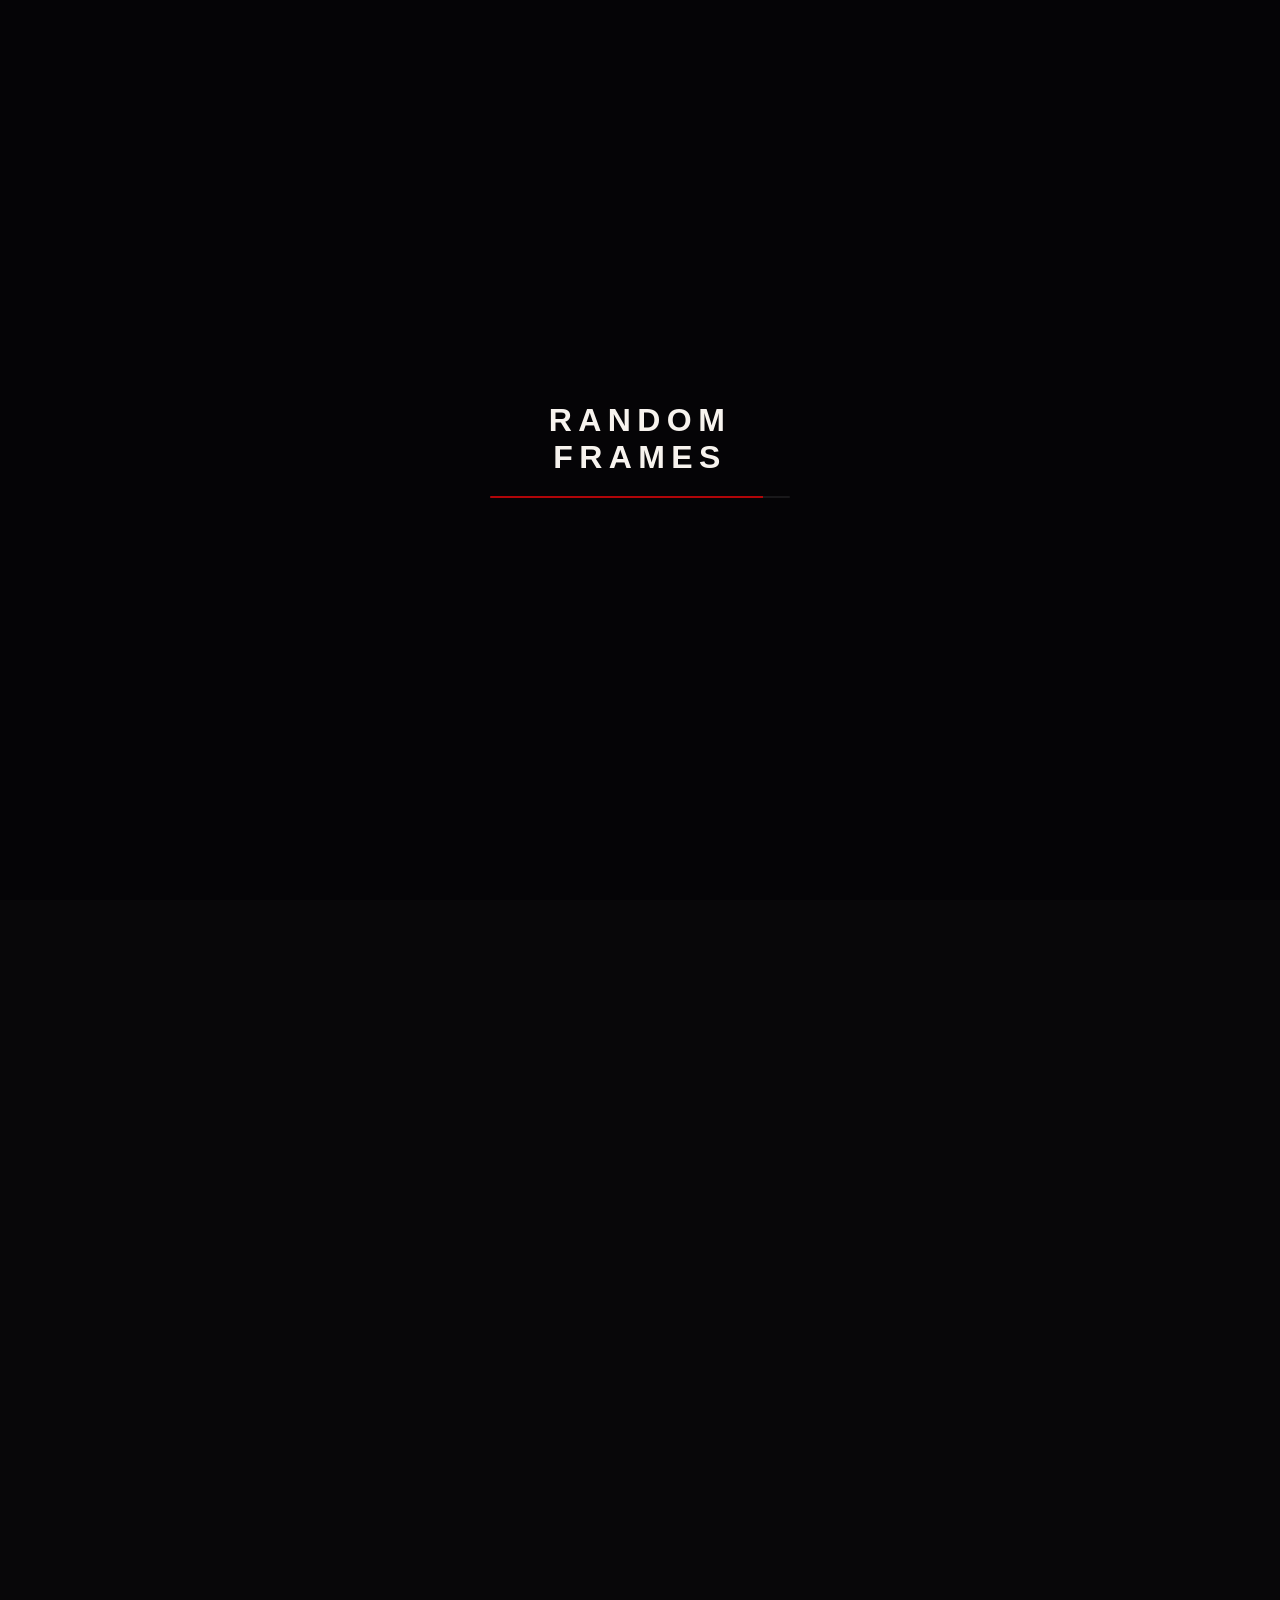
==== commit d322bce8: "Update hero section images" ====
--- a/category-cafe.html
+++ b/category-cafe.html
@@ -49,7 +49,8 @@
       <nav class="nav-menu">
         <a href="index.html#home" class="nav-link">Home</a>
         <div class="nav-dropdown">
-          <a href="index.html#portfolio" class="nav-link dropdown-toggle active">Our Work <span class="chevron">▼</span></a>
+          <a href="index.html#portfolio" class="nav-link dropdown-toggle active">Our Work <span
+              class="chevron">▼</span></a>
           <div class="dropdown-menu-container">
             <div class="dropdown-menu-grid">
 
@@ -183,9 +184,11 @@
       <!-- HERO -->
       <section class="detail-hero">
         <a href="index.html#portfolio" class="detail-breadcrumb scroll-reveal">← Portfolio</a>
-        <div class="detail-badge scroll-reveal delay-1"><span class="badge-dot"></span><span>Cafe &amp; Restaurants</span></div>
+        <div class="detail-badge scroll-reveal delay-1"><span class="badge-dot"></span><span>Cafe &amp;
+            Restaurants</span></div>
         <h1 class="detail-title scroll-reveal delay-2">Space &amp; <em>Ambiance</em></h1>
-        <p class="detail-subtitle scroll-reveal delay-3">Highlighting the aesthetic and atmosphere of modern dining spaces.</p>
+        <p class="detail-subtitle scroll-reveal delay-3">Highlighting the aesthetic and atmosphere of modern dining
+          spaces.</p>
       </section>
 
       <!-- TABS (Only Videos) -->
@@ -201,7 +204,8 @@
 
           <!-- Video 1 -->
           <div class="detail-card" data-video-src="videos/cafe/Video-43.mp4">
-            <video class="detail-card-media" muted loop preload="metadata" src="videos/cafe/Video-43.mp4#t=0.001" data-src="videos/cafe/Video-43.mp4"></video>
+            <video class="detail-card-media" muted loop preload="metadata" src="videos/cafe/Video-43.mp4#t=0.001"
+              data-src="videos/cafe/Video-43.mp4"></video>
             <div class="detail-card-play">▶</div>
             <div class="detail-card-overlay">
               <div class="detail-card-title">Cafe Promo</div>
@@ -211,67 +215,74 @@
 
           <!-- Video 2 -->
           <div class="detail-card" data-video-src="videos/cafe/Video-26.mp4">
-            <video class="detail-card-media" muted loop preload="metadata" src="videos/cafe/Video-26.mp4#t=0.001" data-src="videos/cafe/Video-26.mp4"></video>
-            <div class="detail-card-play">▶</div>
-            <div class="detail-card-overlay">
-              <div class="detail-card-title">Morning Brew</div>
-              <div class="detail-card-sub">Espresso Shot Story</div>
+            <video class="detail-card-media" muted loop preload="metadata" src="videos/cafe/Video-26.mp4#t=0.001"
+              data-src="videos/cafe/Video-26.mp4"></video>
+            <div class="detail-card-play">▶</div>
+            <div class="detail-card-overlay">
+              <div class="detail-card-title">The Perfect Slice</div>
+              <div class="detail-card-sub">Epic Cheese Pull</div>
             </div>
           </div>
 
           <!-- Video 3 -->
           <div class="detail-card" data-video-src="videos/cafe/Video-59.mp4">
-            <video class="detail-card-media" muted loop preload="metadata" src="videos/cafe/Video-59.mp4#t=0.001" data-src="videos/cafe/Video-59.mp4"></video>
-            <div class="detail-card-play">▶</div>
-            <div class="detail-card-overlay">
-              <div class="detail-card-title">Barista Craft</div>
-              <div class="detail-card-sub">Slow Motion Pour</div>
+            <video class="detail-card-media" muted loop preload="metadata" src="videos/cafe/Video-59.mp4#t=0.001"
+              data-src="videos/cafe/Video-59.mp4"></video>
+            <div class="detail-card-play">▶</div>
+            <div class="detail-card-overlay">
+              <div class="detail-card-title">The Big Reveal</div>
+              <div class="detail-card-sub">Fresh Out the Box</div>
             </div>
           </div>
 
           <!-- Video 4 -->
           <div class="detail-card" data-video-src="videos/cafe/Video-106.mp4">
-            <video class="detail-card-media" muted loop preload="metadata" src="videos/cafe/Video-106.mp4#t=0.001" data-src="videos/cafe/Video-106.mp4"></video>
-            <div class="detail-card-play">▶</div>
-            <div class="detail-card-overlay">
-              <div class="detail-card-title">Latte Art</div>
-              <div class="detail-card-sub">Swan Design Focus</div>
+            <video class="detail-card-media" muted loop preload="metadata" src="videos/cafe/Video-106.mp4#t=0.001"
+              data-src="videos/cafe/Video-106.mp4"></video>
+            <div class="detail-card-play">▶</div>
+            <div class="detail-card-overlay">
+              <div class="detail-card-title">Pasta & Pad Thai</div>
+              <div class="detail-card-sub">Freshly Made & Served</div>
             </div>
           </div>
 
           <!-- Video 5 -->
           <div class="detail-card" data-video-src="videos/cafe/Video-305.mp4">
-            <video class="detail-card-media" muted loop preload="metadata" src="videos/cafe/Video-305.mp4#t=0.001" data-src="videos/cafe/Video-305.mp4"></video>
-            <div class="detail-card-play">▶</div>
-            <div class="detail-card-overlay">
-              <div class="detail-card-title">Interior Story</div>
-              <div class="detail-card-sub">Cozy Space Ambience</div>
+            <video class="detail-card-media" muted loop preload="metadata" src="videos/cafe/Video-305.mp4#t=0.001"
+              data-src="videos/cafe/Video-305.mp4"></video>
+            <div class="detail-card-play">▶</div>
+            <div class="detail-card-overlay">
+              <div class="detail-card-title">Breakfast Intro</div>
+              <div class="detail-card-sub">A Fresh Start</div>
             </div>
           </div>
 
           <!-- Video 6 -->
           <div class="detail-card" data-video-src="videos/cafe/Video-606.mp4">
-            <video class="detail-card-media" muted loop preload="metadata" src="videos/cafe/Video-606.mp4#t=0.001" data-src="videos/cafe/Video-606.mp4"></video>
-            <div class="detail-card-play">▶</div>
-            <div class="detail-card-overlay">
-              <div class="detail-card-title">Golden Hour</div>
-              <div class="detail-card-sub">Sunset Window Reflections</div>
+            <video class="detail-card-media" muted loop preload="metadata" src="videos/cafe/Video-606.mp4#t=0.001"
+              data-src="videos/cafe/Video-606.mp4"></video>
+            <div class="detail-card-play">▶</div>
+            <div class="detail-card-overlay">
+              <div class="detail-card-title">Pizza Crafting</div>
+              <div class="detail-card-sub">Dough to Wood-Fired Oven</div>
             </div>
           </div>
 
           <!-- Video 7 -->
           <div class="detail-card" data-video-src="videos/cafe/Video-707.mp4">
-            <video class="detail-card-media" muted loop preload="metadata" src="videos/cafe/Video-707.mp4#t=0.001" data-src="videos/cafe/Video-707.mp4"></video>
-            <div class="detail-card-play">▶</div>
-            <div class="detail-card-overlay">
-              <div class="detail-card-title">Cold Brew Series</div>
-              <div class="detail-card-sub">Drip Method Detail</div>
+            <video class="detail-card-media" muted loop preload="metadata" src="videos/cafe/Video-707.mp4#t=0.001"
+              data-src="videos/cafe/Video-707.mp4"></video>
+            <div class="detail-card-play">▶</div>
+            <div class="detail-card-overlay">
+              <div class="detail-card-title">Signature Paneer Steak</div>
+              <div class="detail-card-sub">With Mashed Potatoes & Veggies</div>
             </div>
           </div>
 
           <!-- Video 8 -->
           <div class="detail-card" data-video-src="videos/cafe/Video-788.mp4">
-            <video class="detail-card-media" muted loop preload="metadata" src="videos/cafe/Video-788.mp4#t=0.001" data-src="videos/cafe/Video-788.mp4"></video>
+            <video class="detail-card-media" muted loop preload="metadata" src="videos/cafe/Video-788.mp4#t=0.001"
+              data-src="videos/cafe/Video-788.mp4"></video>
             <div class="detail-card-play">▶</div>
             <div class="detail-card-overlay">
               <div class="detail-card-title">Weekend Vibes</div>
@@ -281,11 +292,12 @@
 
           <!-- Video 9 -->
           <div class="detail-card" data-video-src="videos/cafe/Video-896.mp4">
-            <video class="detail-card-media" muted loop preload="metadata" src="videos/cafe/Video-896.mp4#t=0.001" data-src="videos/cafe/Video-896.mp4"></video>
-            <div class="detail-card-play">▶</div>
-            <div class="detail-card-overlay">
-              <div class="detail-card-title">Grand Opening</div>
-              <div class="detail-card-sub">Promo Highlights Film</div>
+            <video class="detail-card-media" muted loop preload="metadata" src="videos/cafe/Video-896.mp4#t=0.001"
+              data-src="videos/cafe/Video-896.mp4"></video>
+            <div class="detail-card-play">▶</div>
+            <div class="detail-card-overlay">
+              <div class="detail-card-title">Relax & Indulge</div>
+              <div class="detail-card-sub">Brownies, Pasta & Drinks</div>
             </div>
           </div>
 
@@ -305,7 +317,7 @@
           <button class="video-modal-close" id="videoModalClose">✕</button>
           <div class="video-player-wrapper" id="videoPlayerWrapper">
             <video class="video-modal-content" id="modalVideo" playsinline></video>
-            
+
             <div class="minimal-controls" id="minimalControls">
               <button class="minimal-play-btn" id="minimalPlayBtn">▶</button>
               <div class="minimal-timeline" id="minimalTimeline">
@@ -388,20 +400,20 @@
 
         if (!modal || !mv || !closeBtn || !bg) return;
 
-        function closeModal() { 
-          modal.classList.remove('active'); 
-          mv.pause(); 
-          mv.src = ''; 
+        function closeModal() {
+          modal.classList.remove('active');
+          mv.pause();
+          mv.src = '';
           document.body.style.overflow = '';
         }
-        
+
         closeBtn.addEventListener('click', closeModal);
         bg.addEventListener('click', closeModal);
 
         if (playBtn) {
           playBtn.addEventListener('click', (e) => {
             e.stopPropagation();
-            if (mv.paused) mv.play().catch(() => {});
+            if (mv.paused) mv.play().catch(() => { });
             else mv.pause();
           });
         }
@@ -432,7 +444,7 @@
             });
           }
         }
-        
+
         document.addEventListener('keydown', (e) => {
           if (!modal.classList.contains('active')) return;
           if (e.key === 'Escape') closeModal();
@@ -443,12 +455,12 @@
         const modal = document.getElementById('videoModal');
         const mv = document.getElementById('modalVideo');
         if (!modal || !mv) return;
-        
-        mv.src = src; 
-        mv.load(); 
+
+        mv.src = src;
+        mv.load();
         modal.classList.add('active');
         document.body.style.overflow = 'hidden';
-        mv.play().catch(() => {});
+        mv.play().catch(() => { });
       }
 
       initModal();
@@ -479,7 +491,7 @@
 
         imgModalBg.addEventListener("click", closeImgModal);
         imgModalClose.addEventListener("click", closeImgModal);
-        
+
         document.addEventListener("keydown", (e) => {
           if (e.key === "Escape" && imgModal.classList.contains("active")) {
             closeImgModal();
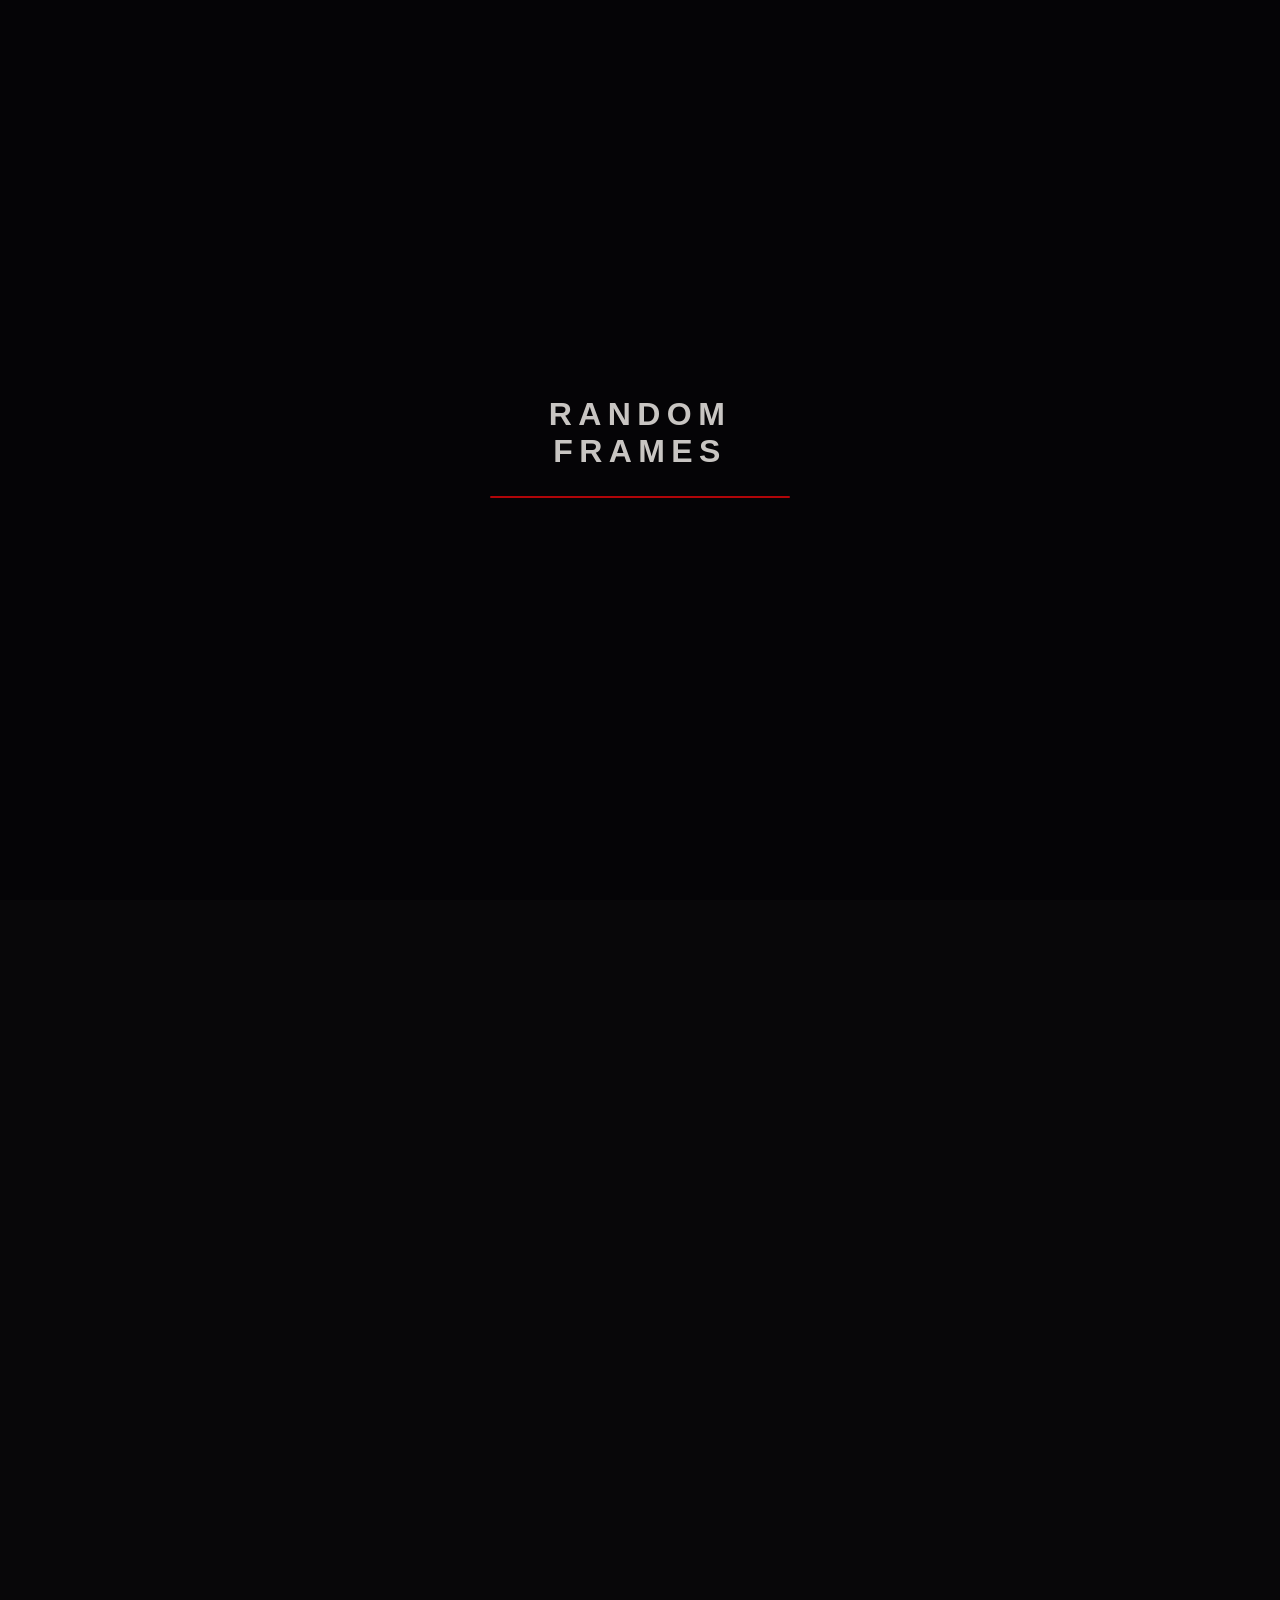
==== commit 7fef7a7e: "Update back button" ====
--- a/category-cafe.html
+++ b/category-cafe.html
@@ -139,7 +139,7 @@
 
     <!-- Mobile Navigation Overlay -->
     <div class="mobile-nav" id="mobileNav">
-      <div class="mobile-nav-links">
+    <div class="mobile-nav-links">
         <a href="index.html#home" class="mobile-nav-link">Home</a>
         <div class="mobile-dropdown">
           <button class="mobile-dropdown-toggle active" id="mobileDropdownToggle">Our Work <span
--- a/style.css
+++ b/style.css
@@ -185,7 +185,7 @@
   justify-content: space-between;
   align-items: center;
   padding: 0 6%;
-  z-index: 1000;
+  z-index: 1200;
   backdrop-filter: blur(16px);
   -webkit-backdrop-filter: blur(16px);
   background-color: rgba(8, 7, 9, 0.75);
@@ -321,12 +321,24 @@
   display: flex;
   align-items: center;
   gap: 2.5rem;
+  position: absolute;
+  left: 50%;
+  transform: translateX(-50%);
+  transition: opacity 0.3s ease;
+}
+
+body:has(.mobile-nav.open) .nav-menu,
+body:has(.mobile-nav.active) .nav-menu {
+  opacity: 0;
+  pointer-events: none;
 }
 
 .nav-social-icons {
   display: flex;
   align-items: center;
   gap: 16px;
+  margin-left: auto;
+  margin-right: 24px;
 }
 
 .nav-social-link {
@@ -1147,7 +1159,7 @@
 
 /* Mobile Menu Toggle button */
 .mobile-menu-toggle {
-  display: none;
+  display: flex;
   flex-direction: column;
   justify-content: space-between;
   width: 26px;
@@ -1243,9 +1255,14 @@
     height: 80px;
   }
 
-  .nav-menu,
-  .nav-actions {
+  .nav-menu {
     display: none;
+  }
+
+  .nav-social-icons {
+    display: flex;
+    margin-left: auto;
+    margin-right: 16px;
   }
 
   .mobile-menu-toggle {
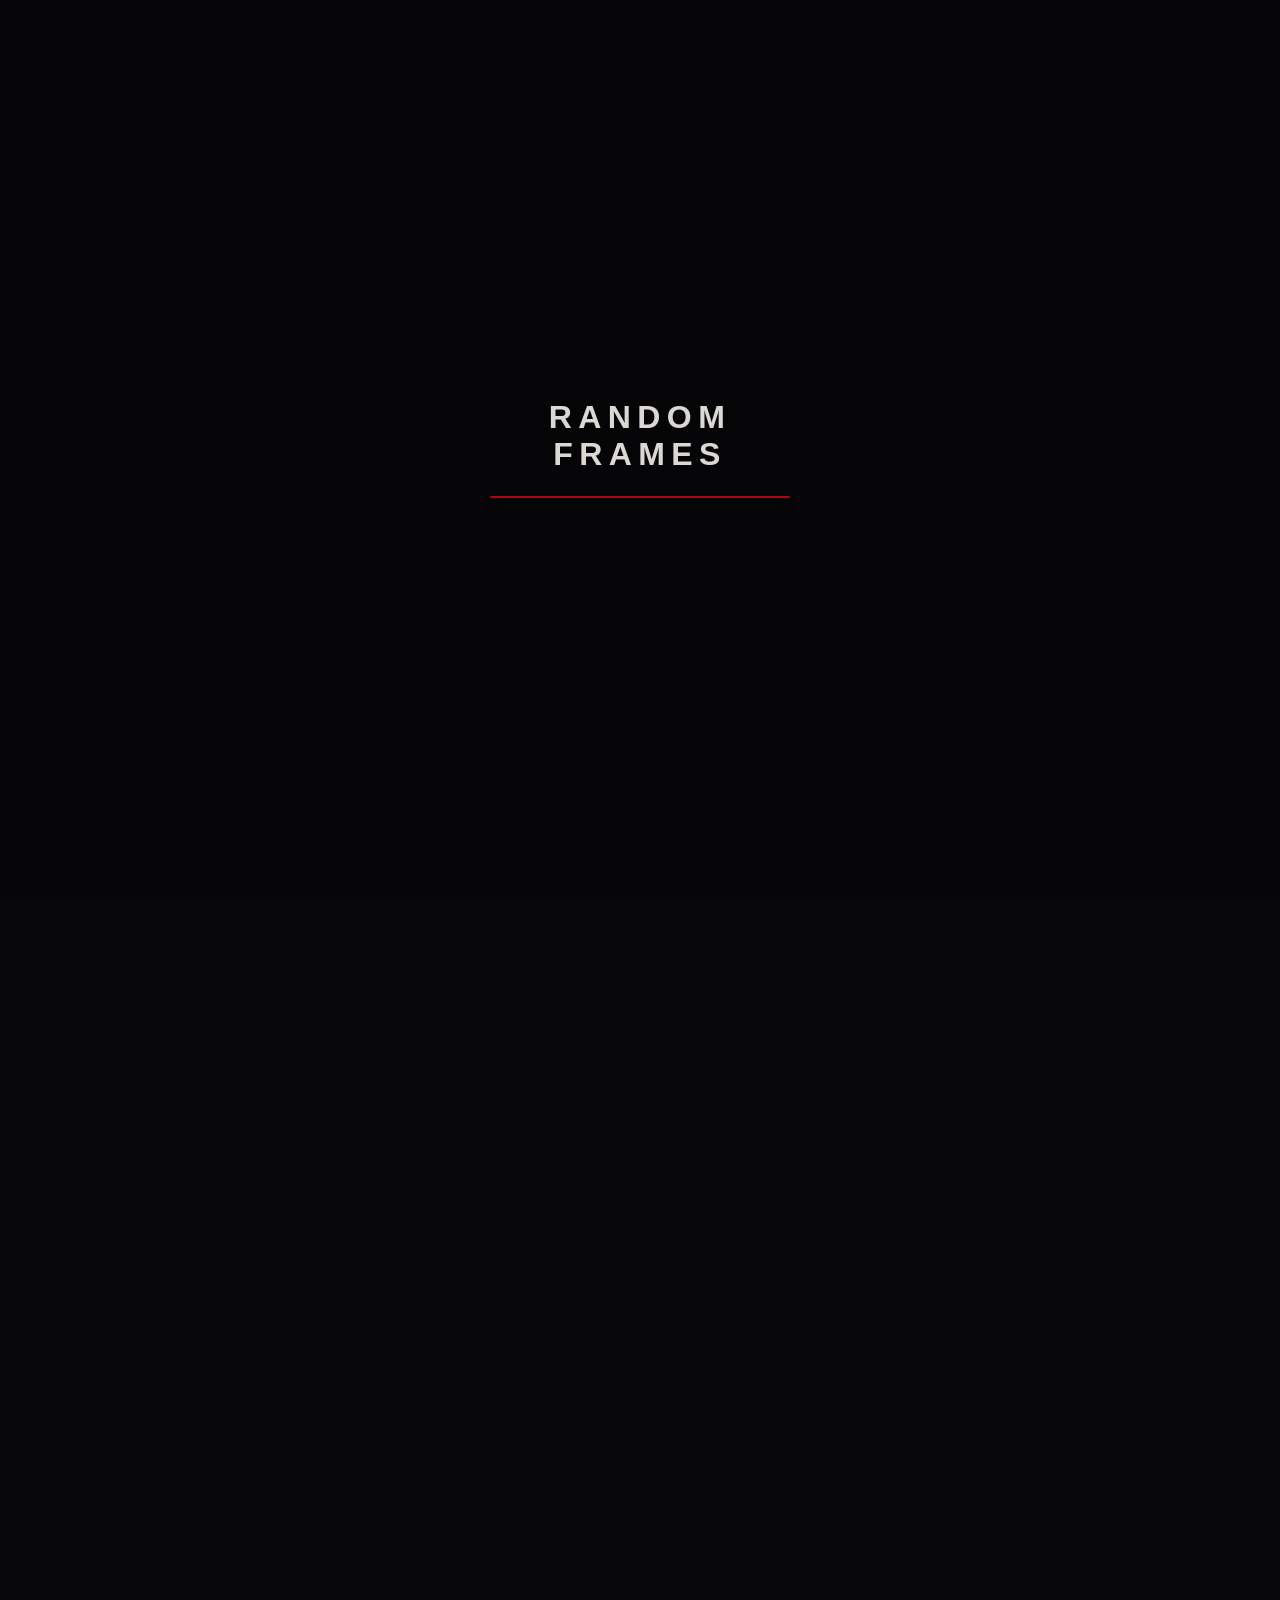
==== commit fb74ed0c: "Refactor video carousel, improve form validation, update WhatsApp integration" ====
--- a/category-cafe.html
+++ b/category-cafe.html
@@ -117,7 +117,7 @@
           </svg>
         </a>
         <!-- WhatsApp -->
-        <a href="https://wa.me/919886688047?text=Hi%20Random%20Frames!%20I%27d%20love%20to%20discuss%20a%20project%20with%20you."
+        <a href="https://wa.me/918073080077?text=Hi%2C%0A%0AWelcome%20to%20Random%20Frames%20by%20Savan!%0A%0AThank%20you%20for%20reaching%20out.%0A%0AWe%20specialize%20in%3A%0A%0A-%20Caf%C3%A9%20%26%20Hospitality%0A-%20Real%20Estate%0A-%20Event%20Coverage%0A-%20Brand%20%26%20Product%20Shoots%0A%0ATell%20us%20about%20your%20project%2C%20and%20we'll%20help%20you%20choose%20the%20right%20service."
           target="_blank" rel="noopener noreferrer" class="nav-social-link" aria-label="WhatsApp"
           title="Chat on WhatsApp">
           <svg xmlns="http://www.w3.org/2000/svg" viewBox="0 0 24 24" fill="currentColor">
@@ -164,7 +164,7 @@
             </svg>
             <span>Instagram</span>
           </a>
-          <a href="https://wa.me/919886688047?text=Hi%20Random%20Frames!%20I%27d%20love%20to%20discuss%20a%20project%20with%20you."
+          <a href="https://wa.me/918073080077?text=Hi%2C%0A%0AWelcome%20to%20Random%20Frames%20by%20Savan!%0A%0AThank%20you%20for%20reaching%20out.%0A%0AWe%20specialize%20in%3A%0A%0A-%20Caf%C3%A9%20%26%20Hospitality%0A-%20Real%20Estate%0A-%20Event%20Coverage%0A-%20Brand%20%26%20Product%20Shoots%0A%0ATell%20us%20about%20your%20project%2C%20and%20we'll%20help%20you%20choose%20the%20right%20service."
             target="_blank" rel="noopener noreferrer" class="mobile-social-link" aria-label="WhatsApp">
             <svg xmlns="http://www.w3.org/2000/svg" viewBox="0 0 24 24" fill="currentColor">
               <path
@@ -204,7 +204,7 @@
 
           <!-- Video 1 -->
           <div class="detail-card" data-video-src="videos/cafe/Video-43.mp4">
-            <video class="detail-card-media" muted loop preload="metadata" src="videos/cafe/Video-43.mp4#t=0.001"
+            <video class="detail-card-media" muted loop preload="metadata" src="videos/cafe/Video-43.mp4#t=0.5" playsinline
               data-src="videos/cafe/Video-43.mp4"></video>
             <div class="detail-card-play">▶</div>
             <div class="detail-card-overlay">
@@ -215,7 +215,7 @@
 
           <!-- Video 2 -->
           <div class="detail-card" data-video-src="videos/cafe/Video-26.mp4">
-            <video class="detail-card-media" muted loop preload="metadata" src="videos/cafe/Video-26.mp4#t=0.001"
+            <video class="detail-card-media" muted loop preload="metadata" src="videos/cafe/Video-26.mp4#t=0.5" playsinline
               data-src="videos/cafe/Video-26.mp4"></video>
             <div class="detail-card-play">▶</div>
             <div class="detail-card-overlay">
@@ -226,7 +226,7 @@
 
           <!-- Video 3 -->
           <div class="detail-card" data-video-src="videos/cafe/Video-59.mp4">
-            <video class="detail-card-media" muted loop preload="metadata" src="videos/cafe/Video-59.mp4#t=0.001"
+            <video class="detail-card-media" muted loop preload="metadata" src="videos/cafe/Video-59.mp4#t=0.5" playsinline
               data-src="videos/cafe/Video-59.mp4"></video>
             <div class="detail-card-play">▶</div>
             <div class="detail-card-overlay">
@@ -237,7 +237,7 @@
 
           <!-- Video 4 -->
           <div class="detail-card" data-video-src="videos/cafe/Video-106.mp4">
-            <video class="detail-card-media" muted loop preload="metadata" src="videos/cafe/Video-106.mp4#t=0.001"
+            <video class="detail-card-media" muted loop preload="metadata" src="videos/cafe/Video-106.mp4#t=0.5" playsinline
               data-src="videos/cafe/Video-106.mp4"></video>
             <div class="detail-card-play">▶</div>
             <div class="detail-card-overlay">
@@ -248,7 +248,7 @@
 
           <!-- Video 5 -->
           <div class="detail-card" data-video-src="videos/cafe/Video-305.mp4">
-            <video class="detail-card-media" muted loop preload="metadata" src="videos/cafe/Video-305.mp4#t=0.001"
+            <video class="detail-card-media" muted loop preload="metadata" src="videos/cafe/Video-305.mp4#t=0.5" playsinline
               data-src="videos/cafe/Video-305.mp4"></video>
             <div class="detail-card-play">▶</div>
             <div class="detail-card-overlay">
@@ -259,7 +259,7 @@
 
           <!-- Video 6 -->
           <div class="detail-card" data-video-src="videos/cafe/Video-606.mp4">
-            <video class="detail-card-media" muted loop preload="metadata" src="videos/cafe/Video-606.mp4#t=0.001"
+            <video class="detail-card-media" muted loop preload="metadata" src="videos/cafe/Video-606.mp4#t=0.5" playsinline
               data-src="videos/cafe/Video-606.mp4"></video>
             <div class="detail-card-play">▶</div>
             <div class="detail-card-overlay">
@@ -270,7 +270,7 @@
 
           <!-- Video 7 -->
           <div class="detail-card" data-video-src="videos/cafe/Video-707.mp4">
-            <video class="detail-card-media" muted loop preload="metadata" src="videos/cafe/Video-707.mp4#t=0.001"
+            <video class="detail-card-media" muted loop preload="metadata" src="videos/cafe/Video-707.mp4#t=0.5" playsinline
               data-src="videos/cafe/Video-707.mp4"></video>
             <div class="detail-card-play">▶</div>
             <div class="detail-card-overlay">
@@ -281,7 +281,7 @@
 
           <!-- Video 8 -->
           <div class="detail-card" data-video-src="videos/cafe/Video-788.mp4">
-            <video class="detail-card-media" muted loop preload="metadata" src="videos/cafe/Video-788.mp4#t=0.001"
+            <video class="detail-card-media" muted loop preload="metadata" src="videos/cafe/Video-788.mp4#t=0.5" playsinline
               data-src="videos/cafe/Video-788.mp4"></video>
             <div class="detail-card-play">▶</div>
             <div class="detail-card-overlay">
@@ -292,7 +292,7 @@
 
           <!-- Video 9 -->
           <div class="detail-card" data-video-src="videos/cafe/Video-896.mp4">
-            <video class="detail-card-media" muted loop preload="metadata" src="videos/cafe/Video-896.mp4#t=0.001"
+            <video class="detail-card-media" muted loop preload="metadata" src="videos/cafe/Video-896.mp4#t=0.5" playsinline
               data-src="videos/cafe/Video-896.mp4"></video>
             <div class="detail-card-play">▶</div>
             <div class="detail-card-overlay">
@@ -315,8 +315,31 @@
         <div class="video-modal-bg" id="videoModalBg"></div>
         <div class="video-modal-container" id="videoModalContainer">
           <button class="video-modal-close" id="videoModalClose">✕</button>
+
+          <!-- Playlist Navigation Arrows -->
+          <button class="playlist-nav-btn prev-btn" id="playlistPrevBtn" aria-label="Previous Video">
+            <svg viewBox="0 0 24 24" width="24" height="24">
+              <path d="M15.41 16.59L10.83 12l4.58-4.59L14 6l-6 6 6 6 1.41-1.41z" fill="white"/>
+            </svg>
+          </button>
+          <button class="playlist-nav-btn next-btn" id="playlistNextBtn" aria-label="Next Video">
+            <svg viewBox="0 0 24 24" width="24" height="24">
+              <path d="M8.59 16.59L13.17 12 8.59 7.41 10 6l6 6-6 6-1.41-1.41z" fill="white"/>
+            </svg>
+          </button>
+
           <div class="video-player-wrapper" id="videoPlayerWrapper">
-            <video class="video-modal-content" id="modalVideo" playsinline></video>
+            <div class="video-carousel-track" id="videoCarouselTrack">
+              <div class="carousel-video-item prev" id="carouselPrev">
+                <video id="modalVideoPrev" playsinline muted loop></video>
+              </div>
+              <div class="carousel-video-item active" id="carouselActive">
+                <video class="video-modal-content" id="modalVideo" playsinline></video>
+              </div>
+              <div class="carousel-video-item next" id="carouselNext">
+                <video id="modalVideoNext" playsinline muted loop></video>
+              </div>
+            </div>
 
             <div class="minimal-controls" id="minimalControls">
               <button class="minimal-play-btn" id="minimalPlayBtn">▶</button>
@@ -387,83 +410,7 @@
         });
       }
 
-      // Modal initialization & player logic
-      function initModal() {
-        const modal = document.getElementById('videoModal');
-        const mv = document.getElementById('modalVideo');
-        const closeBtn = document.getElementById('videoModalClose');
-        const bg = document.getElementById('videoModalBg');
-        const playBtn = document.getElementById('minimalPlayBtn');
-        const timeline = document.getElementById('minimalTimeline');
-        const progress = document.getElementById('minimalProgress');
-        const wrapper = document.getElementById('videoPlayerWrapper');
-
-        if (!modal || !mv || !closeBtn || !bg) return;
-
-        function closeModal() {
-          modal.classList.remove('active');
-          mv.pause();
-          mv.src = '';
-          document.body.style.overflow = '';
-        }
-
-        closeBtn.addEventListener('click', closeModal);
-        bg.addEventListener('click', closeModal);
-
-        if (playBtn) {
-          playBtn.addEventListener('click', (e) => {
-            e.stopPropagation();
-            if (mv.paused) mv.play().catch(() => { });
-            else mv.pause();
-          });
-        }
-
-        if (wrapper) {
-          mv.addEventListener('play', () => {
-            wrapper.classList.add('playing');
-            wrapper.classList.remove('paused');
-            if (playBtn) playBtn.textContent = '⏸';
-          });
-          mv.addEventListener('pause', () => {
-            wrapper.classList.add('paused');
-            wrapper.classList.remove('playing');
-            if (playBtn) playBtn.textContent = '▶';
-          });
-          mv.addEventListener('timeupdate', () => {
-            if (progress && mv.duration) {
-              const p = (mv.currentTime / mv.duration) * 100;
-              progress.style.width = p + '%';
-            }
-          });
-          if (timeline) {
-            timeline.addEventListener('click', (e) => {
-              e.stopPropagation();
-              const rect = timeline.getBoundingClientRect();
-              const pos = (e.clientX - rect.left) / rect.width;
-              if (mv.duration) mv.currentTime = pos * mv.duration;
-            });
-          }
-        }
-
-        document.addEventListener('keydown', (e) => {
-          if (!modal.classList.contains('active')) return;
-          if (e.key === 'Escape') closeModal();
-        });
-      }
-
-      function openModal(src) {
-        const modal = document.getElementById('videoModal');
-        const mv = document.getElementById('modalVideo');
-        if (!modal || !mv) return;
-
-        mv.src = src;
-        mv.load();
-        modal.classList.add('active');
-        document.body.style.overflow = 'hidden';
-        mv.play().catch(() => { });
-      }
-
-      initModal();
+      // Video modal logic has been moved to global script.js for playlist support
     });
   </script>
 
--- a/style.css
+++ b/style.css
@@ -217,55 +217,7 @@
   transform: translateY(-1px);
 }
 
-/* Mobile dropdown accordion inside mobile-nav */
-.mobile-dropdown {
-  width: 100%;
-  text-align: center;
-}
-
-.mobile-dropdown-toggle {
-  background: none;
-  border: none;
-  font-family: var(--font-heading);
-  font-size: 1.8rem;
-  font-weight: 500;
-  color: var(--text-secondary);
-  cursor: pointer;
-  transition: color 0.25s ease;
-  display: flex;
-  align-items: center;
-  gap: 8px;
-  justify-content: center;
-}
-
-.mobile-dropdown-toggle:hover,
-.mobile-dropdown-toggle.active {
-  color: var(--accent-white);
-}
-
-.mobile-dropdown-menu {
-  display: none;
-  flex-direction: column;
-  gap: 12px;
-  padding-top: 16px;
-}
-
-.mobile-dropdown-menu.active {
-  display: flex;
-}
-
-.mobile-dropdown-link {
-  font-family: var(--font-heading);
-  font-size: 1.2rem;
-  font-weight: 400;
-  color: var(--text-secondary);
-  text-decoration: none;
-  transition: color 0.2s ease;
-}
-
-.mobile-dropdown-link:hover {
-  color: var(--accent-white);
-}
+/* Old duplicate mobile dropdown styles removed to prevent conflicts */
 
 .nav-logo {
   display: flex;
@@ -1194,20 +1146,25 @@
   transform: translateY(-8px) rotate(-45deg);
 }
 
-/* Mobile Navigation Overlay */
+/* Mobile Navigation Dropdown Box */
 .mobile-nav {
-  position: fixed;
-  top: 0;
-  left: 0;
-  width: 100%;
-  height: 100vh;
-  background-color: var(--bg-darker);
+  position: absolute;
+  top: 90px; /* Right below navbar */
+  right: 6%;
+  width: 260px;
+  background-color: rgba(8, 7, 9, 0.95);
+  backdrop-filter: blur(24px);
+  -webkit-backdrop-filter: blur(24px);
+  border: 1px solid rgba(255, 255, 255, 0.05);
+  border-radius: 12px;
+  box-shadow: 0 10px 40px rgba(0, 0, 0, 0.5);
   z-index: 1050;
   display: flex;
-  justify-content: center;
-  align-items: center;
+  flex-direction: column;
+  padding: 24px;
   opacity: 0;
   visibility: hidden;
+  transform: translateY(-10px);
   transition: var(--transition-smooth);
 }
 
@@ -1215,18 +1172,19 @@
 .mobile-nav.active {
   opacity: 1;
   visibility: visible;
+  transform: translateY(0);
 }
 
 .mobile-nav-links {
   display: flex;
   flex-direction: column;
-  align-items: center;
-  gap: 2rem;
+  align-items: flex-start;
+  gap: 1.2rem;
 }
 
 .mobile-nav-link {
   font-family: var(--font-heading);
-  font-size: 1.8rem;
+  font-size: 1.2rem;
   font-weight: 500;
   color: var(--text-secondary);
   text-decoration: none;
@@ -1235,11 +1193,12 @@
 
 .mobile-nav-link:hover {
   color: var(--accent-white);
-  transform: scale(1.05);
+  transform: translateX(4px);
 }
 
 .btn-mobile-contact {
-  margin-top: 1rem;
+  margin-top: 0.5rem;
+  align-self: flex-start;
 }
 
 /* Responsive Media Queries */
@@ -2041,6 +2000,54 @@
   transform: scale(1) rotateX(0deg);
 }
 
+/* Modal Playlist Navigation Buttons */
+.playlist-nav-btn {
+  position: absolute;
+  top: 50%;
+  transform: translateY(-50%);
+  background: rgba(255, 255, 255, 0.05);
+  border: 1px solid rgba(255, 255, 255, 0.15);
+  border-radius: 50%;
+  width: 50px;
+  height: 50px;
+  display: flex;
+  justify-content: center;
+  align-items: center;
+  cursor: pointer;
+  z-index: 100001; /* Above modal bg */
+  transition: all 0.3s cubic-bezier(0.16, 1, 0.3, 1);
+  color: white;
+  backdrop-filter: blur(12px);
+  -webkit-backdrop-filter: blur(12px);
+}
+
+.playlist-nav-btn:hover {
+  background: rgba(255, 255, 255, 0.15);
+  transform: translateY(-50%) scale(1.1);
+  border-color: rgba(255, 255, 255, 0.3);
+}
+
+.playlist-nav-btn.prev-btn {
+  left: 3%;
+}
+
+.playlist-nav-btn.next-btn {
+  right: 3%;
+}
+
+@media (max-width: 768px) {
+  .playlist-nav-btn {
+    width: 40px;
+    height: 40px;
+  }
+  .playlist-nav-btn.prev-btn {
+    left: 4px;
+  }
+  .playlist-nav-btn.next-btn {
+    right: 4px;
+  }
+}
+
 .video-modal-close {
   position: absolute;
   top: 24px;
@@ -2169,10 +2176,93 @@
   align-items: center;
 }
 
-.video-player-wrapper video {
+.video-carousel-track {
+  position: absolute;
   width: 100%;
   height: 100%;
+  top: 0;
+  left: 0;
+  display: flex;
+  align-items: center;
+}
+
+.video-carousel-track.sliding-next {
+  transform: translateX(-40%);
+}
+.video-carousel-track.sliding-next .carousel-video-item.active {
+  transform: translateX(-50%) scale(0.75) !important;
+  filter: blur(12px) brightness(0.4) !important;
+  opacity: 0.6 !important;
+}
+.video-carousel-track.sliding-next .carousel-video-item.next {
+  transform: translateX(-50%) scale(1) !important;
+  filter: blur(0px) brightness(1) !important;
+  opacity: 1 !important;
+}
+
+.video-carousel-track.sliding-prev {
+  transform: translateX(40%);
+}
+.video-carousel-track.sliding-prev .carousel-video-item.active {
+  transform: translateX(-50%) scale(0.75) !important;
+  filter: blur(12px) brightness(0.4) !important;
+  opacity: 0.6 !important;
+}
+.video-carousel-track.sliding-prev .carousel-video-item.prev {
+  transform: translateX(-50%) scale(1) !important;
+  filter: blur(0px) brightness(1) !important;
+  opacity: 1 !important;
+}
+
+.carousel-video-item {
+  position: absolute;
+  height: 100%;
+  width: auto;
+  aspect-ratio: 9/16;
+  top: 0;
+  transition: all 0.6s cubic-bezier(0.16, 1, 0.3, 1);
+  display: flex;
+  justify-content: center;
+  align-items: center;
+  pointer-events: none;
+}
+
+.carousel-video-item video {
+  height: 85%;
+  width: auto;
+  border-radius: 16px;
+  box-shadow: 0 10px 40px rgba(0,0,0,0.8);
+  object-fit: cover;
+  background: #000;
+}
+
+.carousel-video-item.active {
+  left: 50%;
+  transform: translateX(-50%) scale(1);
+  z-index: 3;
+  filter: blur(0px) brightness(1);
+  opacity: 1;
+  pointer-events: auto;
+}
+
+.carousel-video-item.active video {
   object-fit: contain;
+}
+
+.carousel-video-item.prev {
+  left: 10%;
+  transform: translateX(-50%) scale(0.75);
+  z-index: 1;
+  filter: blur(12px) brightness(0.4);
+  opacity: 0.6;
+}
+
+.carousel-video-item.next {
+  left: 90%;
+  transform: translateX(-50%) scale(0.75);
+  z-index: 1;
+  filter: blur(12px) brightness(0.4);
+  opacity: 0.6;
 }
 
 /* Premium Custom Controls Overlay */
@@ -3400,4 +3490,38 @@
     top: -20px;
     right: 20px;
   }
+}
+
+/* ==================== GLOBAL RESPONSIVE SECTION SPACING ==================== */
+/* Base (Desktops > 1024px): Existing 100px-140px padding used in original design */
+
+@media (max-width: 1024px) {
+  /* Tablets & Small Laptops */
+  .category-section,
+  .portfolio-section,
+  .contact-section {
+    padding: 80px 5% !important;
+  }
+}
+
+@media (max-width: 768px) {
+  /* Large Mobiles */
+  .category-section,
+  .portfolio-section,
+  .contact-section {
+    padding: 60px 5% !important;
+  }
+}
+
+@media (max-width: 480px) {
+  /* Small Mobiles */
+  .category-section,
+  .portfolio-section,
+  .contact-section {
+    padding: 50px 5% !important;
+  }
+  
+  .hero {
+    padding-bottom: 30px !important;
+  }
 }
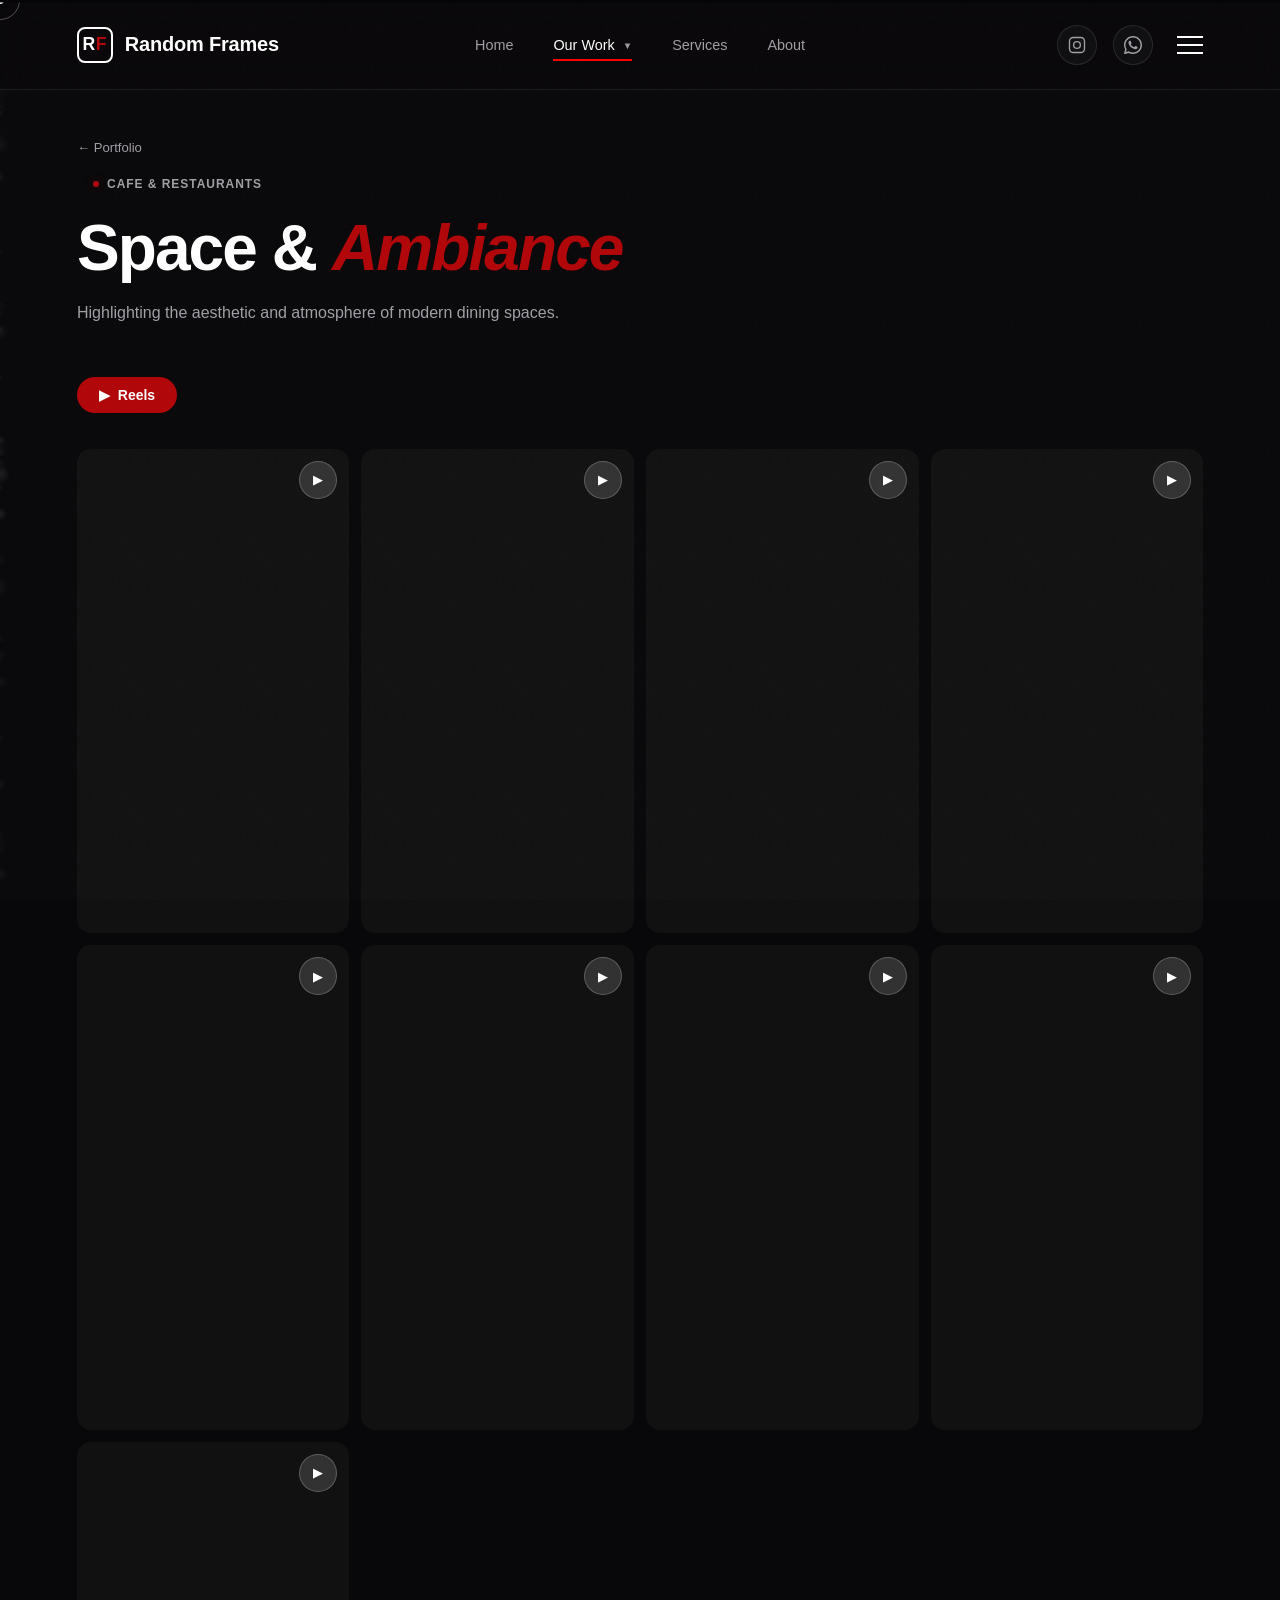
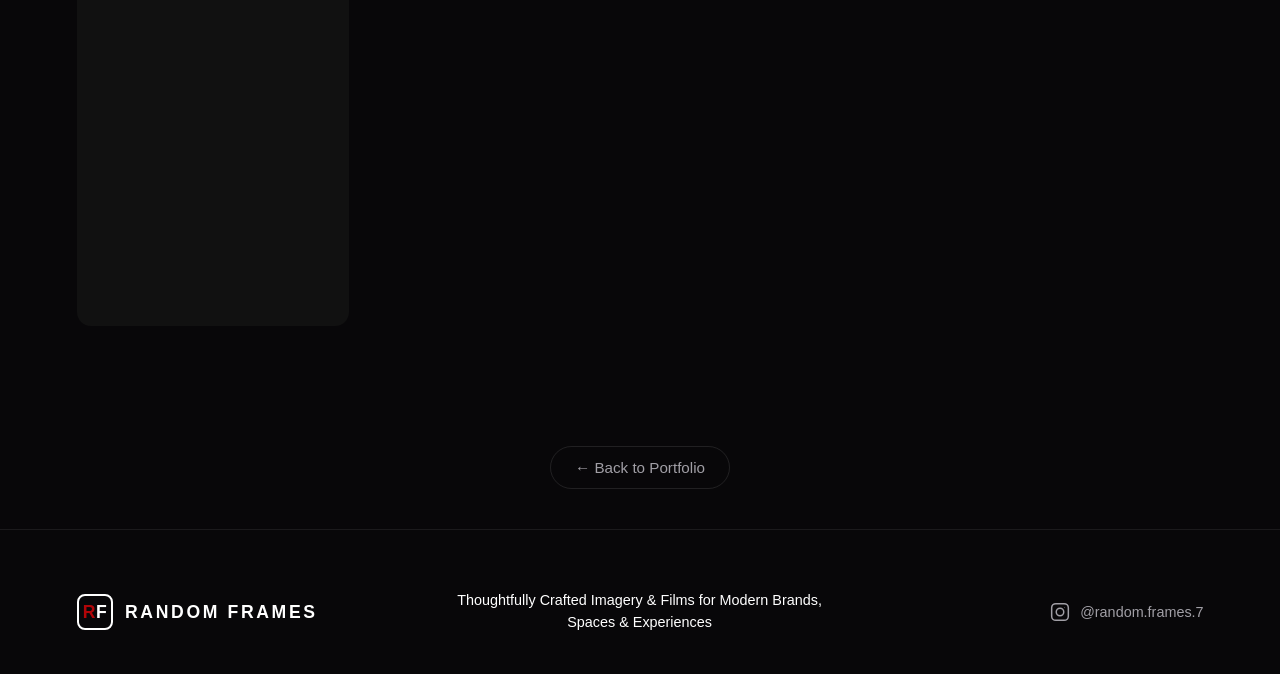
==== commit 1bec0e50: "Improve reel player responsiveness across all devices and refine portfolio experience" ====
--- a/category-cafe.html
+++ b/category-cafe.html
@@ -310,46 +310,7 @@
       <!-- FOOTER -->
       <footer class="main-footer"></footer>
 
-      <!-- VIDEO MODAL -->
-      <div class="video-modal" id="videoModal">
-        <div class="video-modal-bg" id="videoModalBg"></div>
-        <div class="video-modal-container" id="videoModalContainer">
-          <button class="video-modal-close" id="videoModalClose">✕</button>
-
-          <!-- Playlist Navigation Arrows -->
-          <button class="playlist-nav-btn prev-btn" id="playlistPrevBtn" aria-label="Previous Video">
-            <svg viewBox="0 0 24 24" width="24" height="24">
-              <path d="M15.41 16.59L10.83 12l4.58-4.59L14 6l-6 6 6 6 1.41-1.41z" fill="white"/>
-            </svg>
-          </button>
-          <button class="playlist-nav-btn next-btn" id="playlistNextBtn" aria-label="Next Video">
-            <svg viewBox="0 0 24 24" width="24" height="24">
-              <path d="M8.59 16.59L13.17 12 8.59 7.41 10 6l6 6-6 6-1.41-1.41z" fill="white"/>
-            </svg>
-          </button>
-
-          <div class="video-player-wrapper" id="videoPlayerWrapper">
-            <div class="video-carousel-track" id="videoCarouselTrack">
-              <div class="carousel-video-item prev" id="carouselPrev">
-                <video id="modalVideoPrev" playsinline muted loop></video>
-              </div>
-              <div class="carousel-video-item active" id="carouselActive">
-                <video class="video-modal-content" id="modalVideo" playsinline></video>
-              </div>
-              <div class="carousel-video-item next" id="carouselNext">
-                <video id="modalVideoNext" playsinline muted loop></video>
-              </div>
-            </div>
-
-            <div class="minimal-controls" id="minimalControls">
-              <button class="minimal-play-btn" id="minimalPlayBtn">▶</button>
-              <div class="minimal-timeline" id="minimalTimeline">
-                <div class="minimal-progress" id="minimalProgress"></div>
-              </div>
-            </div>
-          </div>
-        </div>
-      </div>
+      
     </main>
   </div>
 
--- a/style.css
+++ b/style.css
@@ -1983,17 +1983,19 @@
 
 .video-modal-container {
   position: relative;
-  width: 90%;
-  max-width: 1000px;
-  aspect-ratio: 16/9;
+  /* Dynamically calculated bounds to fit 90vw/90vh exactly to the ratio */
+  width: min(90vw, calc(90vh * var(--dynamic-ratio, 16/9)));
+  aspect-ratio: var(--dynamic-ratio, 16/9);
+  height: auto;
+  
   background: #000;
   border-radius: 24px;
   overflow: hidden;
   box-shadow: 0 50px 100px rgba(0, 0, 0, 0.9), 0 0 0 1px rgba(255, 255, 255, 0.1);
   transform: scale(0.9) rotateX(10deg);
-  transition: transform 0.6s cubic-bezier(0.16, 1, 0.3, 1);
+  transition: width 350ms ease, height 350ms ease, transform 350ms cubic-bezier(0.16, 1, 0.3, 1);
   z-index: 2;
-  will-change: transform;
+  will-change: transform, width, height;
 }
 
 .video-modal.active .video-modal-container {
@@ -3511,6 +3513,54 @@
   .contact-section {
     padding: 60px 5% !important;
   }
+
+  /* Carousel Mobile Optimization */
+  /* Mobile Video Player Optimization & iOS Fix */
+  .video-modal-container {
+    /* Mobile goes edge-to-edge natively */
+    aspect-ratio: auto !important;
+    width: 100vw !important;
+    height: 100dvh !important;
+    max-width: 100vw !important;
+    max-height: 100dvh !important;
+    border-radius: 0 !important;
+    background: #000 !important;
+  }
+
+  .carousel-video-item {
+    width: 100vw !important;
+    height: 100dvh !important;
+    max-height: 100dvh !important;
+    max-width: 100vw !important;
+    aspect-ratio: auto !important;
+  }
+
+  .carousel-video-item video,
+  .carousel-video-item.active video {
+    width: 100% !important;
+    height: 100% !important;
+    max-width: none !important;
+    max-height: none !important;
+    border-radius: 12px !important;
+    object-fit: contain !important;
+    background: transparent !important;
+  }
+  
+  /* Hide carousel side videos on mobile */
+  .carousel-video-item.prev,
+  .carousel-video-item.next {
+    display: none !important;
+  }
+  
+  /* Hide next/prev arrow buttons on mobile */
+  .playlist-nav-btn {
+    display: none !important;
+  }
+  
+  /* Reset track transform so it doesn't try to slide */
+  .video-carousel-track {
+    transform: none !important;
+  }
 }
 
 @media (max-width: 480px) {
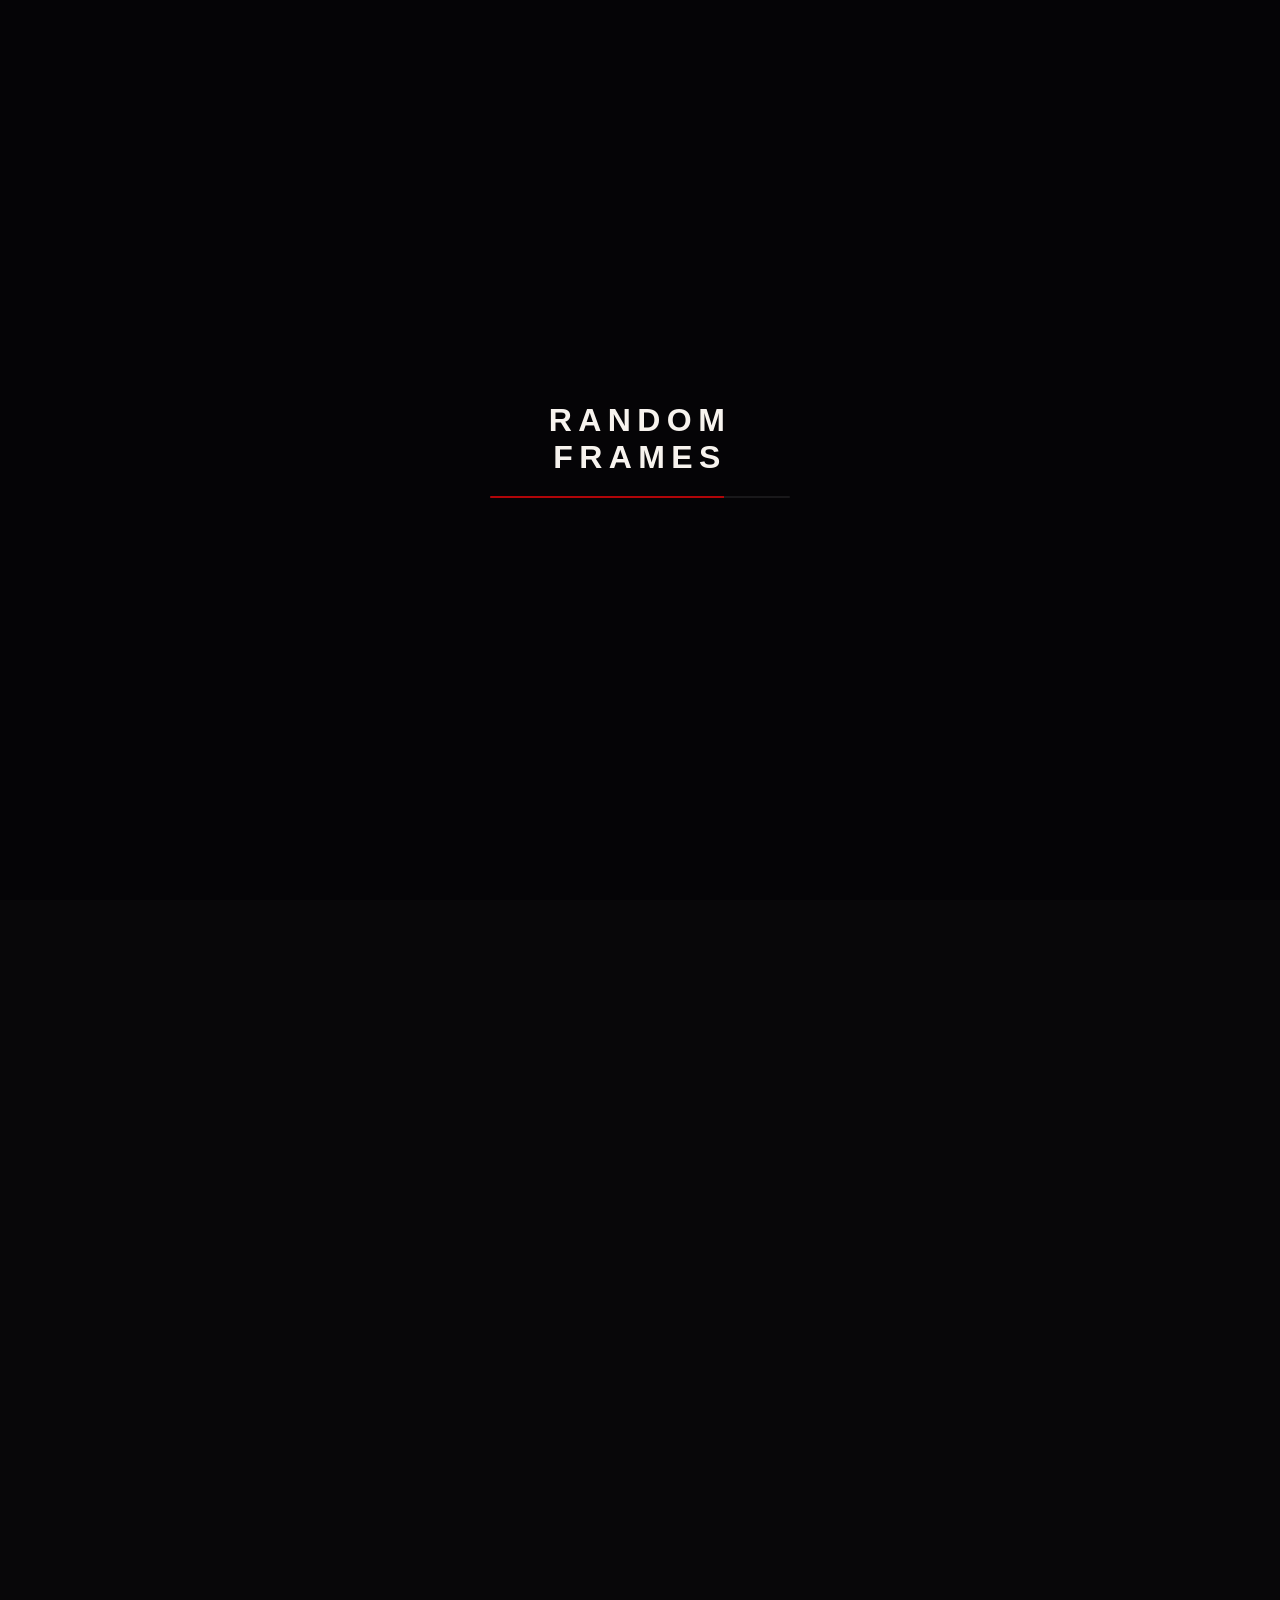
==== commit 68287a8f: "Your commit message" ====
--- a/category-cafe.html
+++ b/category-cafe.html
@@ -203,7 +203,7 @@
         <div class="detail-grid layout-reels" id="videosGrid">
 
           <!-- Video 1 -->
-          <div class="detail-card" data-video-src="videos/cafe/Video-43.mp4">
+          <div class="detail-card" data-reel-trigger data-video-src="videos/cafe/Video-43.mp4">
             <video class="detail-card-media" muted loop preload="metadata" src="videos/cafe/Video-43.mp4#t=0.5" playsinline
               data-src="videos/cafe/Video-43.mp4"></video>
             <div class="detail-card-play">▶</div>
@@ -214,7 +214,7 @@
           </div>
 
           <!-- Video 2 -->
-          <div class="detail-card" data-video-src="videos/cafe/Video-26.mp4">
+          <div class="detail-card" data-reel-trigger data-video-src="videos/cafe/Video-26.mp4">
             <video class="detail-card-media" muted loop preload="metadata" src="videos/cafe/Video-26.mp4#t=0.5" playsinline
               data-src="videos/cafe/Video-26.mp4"></video>
             <div class="detail-card-play">▶</div>
@@ -225,7 +225,7 @@
           </div>
 
           <!-- Video 3 -->
-          <div class="detail-card" data-video-src="videos/cafe/Video-59.mp4">
+          <div class="detail-card" data-reel-trigger data-video-src="videos/cafe/Video-59.mp4">
             <video class="detail-card-media" muted loop preload="metadata" src="videos/cafe/Video-59.mp4#t=0.5" playsinline
               data-src="videos/cafe/Video-59.mp4"></video>
             <div class="detail-card-play">▶</div>
@@ -236,7 +236,7 @@
           </div>
 
           <!-- Video 4 -->
-          <div class="detail-card" data-video-src="videos/cafe/Video-106.mp4">
+          <div class="detail-card" data-reel-trigger data-video-src="videos/cafe/Video-106.mp4">
             <video class="detail-card-media" muted loop preload="metadata" src="videos/cafe/Video-106.mp4#t=0.5" playsinline
               data-src="videos/cafe/Video-106.mp4"></video>
             <div class="detail-card-play">▶</div>
@@ -247,7 +247,7 @@
           </div>
 
           <!-- Video 5 -->
-          <div class="detail-card" data-video-src="videos/cafe/Video-305.mp4">
+          <div class="detail-card" data-reel-trigger data-video-src="videos/cafe/Video-305.mp4">
             <video class="detail-card-media" muted loop preload="metadata" src="videos/cafe/Video-305.mp4#t=0.5" playsinline
               data-src="videos/cafe/Video-305.mp4"></video>
             <div class="detail-card-play">▶</div>
@@ -258,7 +258,7 @@
           </div>
 
           <!-- Video 6 -->
-          <div class="detail-card" data-video-src="videos/cafe/Video-606.mp4">
+          <div class="detail-card" data-reel-trigger data-video-src="videos/cafe/Video-606.mp4">
             <video class="detail-card-media" muted loop preload="metadata" src="videos/cafe/Video-606.mp4#t=0.5" playsinline
               data-src="videos/cafe/Video-606.mp4"></video>
             <div class="detail-card-play">▶</div>
@@ -269,7 +269,7 @@
           </div>
 
           <!-- Video 7 -->
-          <div class="detail-card" data-video-src="videos/cafe/Video-707.mp4">
+          <div class="detail-card" data-reel-trigger data-video-src="videos/cafe/Video-707.mp4">
             <video class="detail-card-media" muted loop preload="metadata" src="videos/cafe/Video-707.mp4#t=0.5" playsinline
               data-src="videos/cafe/Video-707.mp4"></video>
             <div class="detail-card-play">▶</div>
@@ -280,7 +280,7 @@
           </div>
 
           <!-- Video 8 -->
-          <div class="detail-card" data-video-src="videos/cafe/Video-788.mp4">
+          <div class="detail-card" data-reel-trigger data-video-src="videos/cafe/Video-788.mp4">
             <video class="detail-card-media" muted loop preload="metadata" src="videos/cafe/Video-788.mp4#t=0.5" playsinline
               data-src="videos/cafe/Video-788.mp4"></video>
             <div class="detail-card-play">▶</div>
@@ -291,7 +291,7 @@
           </div>
 
           <!-- Video 9 -->
-          <div class="detail-card" data-video-src="videos/cafe/Video-896.mp4">
+          <div class="detail-card" data-reel-trigger data-video-src="videos/cafe/Video-896.mp4">
             <video class="detail-card-media" muted loop preload="metadata" src="videos/cafe/Video-896.mp4#t=0.5" playsinline
               data-src="videos/cafe/Video-896.mp4"></video>
             <div class="detail-card-play">▶</div>
@@ -330,16 +330,6 @@
 
       document.querySelectorAll('.detail-card').forEach(c => observer.observe(c));
 
-      // Video hover play/pause logic
-      document.querySelectorAll('.detail-card').forEach(card => {
-        const video = card.querySelector('video');
-        if (!video) return;
-
-        const src = card.getAttribute("data-video-src");
-
-        card.addEventListener("mouseenter", () => {
-          video.play().catch(() => { });
-        });
 
         card.addEventListener("mouseleave", () => {
           video.pause();
--- a/style.css
+++ b/style.css
@@ -2017,10 +2017,17 @@
   align-items: center;
   cursor: pointer;
   z-index: 100001; /* Above modal bg */
-  transition: all 0.3s cubic-bezier(0.16, 1, 0.3, 1);
+  transition: opacity 0.3s ease, visibility 0.3s ease, transform 0.3s cubic-bezier(0.16, 1, 0.3, 1), background 0.3s ease, border-color 0.3s ease;
   color: white;
   backdrop-filter: blur(12px);
   -webkit-backdrop-filter: blur(12px);
+  opacity: 0;
+  pointer-events: none;
+}
+
+.video-modal-container:hover .playlist-nav-btn {
+  opacity: 1;
+  pointer-events: auto;
 }
 
 .playlist-nav-btn:hover {
@@ -2067,7 +2074,7 @@
   align-items: center;
   z-index: 10;
   backdrop-filter: blur(8px);
-  transition: all 0.3s ease;
+  transition: opacity 0.3s ease, visibility 0.3s ease, transform 0.3s ease, background 0.3s ease;
 }
 
 .video-modal-close:hover {
@@ -2368,6 +2375,38 @@
 
 .timeline-container:hover .timeline-handle {
   transform: translate(-50%, -50%) scale(1);
+}
+
+/* Premium Custom Controls Overlay */
+.player-controls {
+  position: absolute;
+  bottom: 0;
+  left: 0;
+  right: 0;
+  padding: 60px 30px 25px;
+  background: linear-gradient(to top, rgba(0,0,0,0.85) 0%, rgba(0,0,0,0.4) 50%, transparent 100%);
+  display: flex;
+  flex-direction: column;
+  gap: 15px;
+  z-index: 10;
+  opacity: 1;
+  transition: opacity 0.3s ease, visibility 0.3s ease;
+  pointer-events: auto;
+}
+
+.video-modal-container.idle .player-controls,
+.video-modal-container.idle .playlist-nav-btn,
+.video-modal-container.idle .video-modal-close {
+  opacity: 0 !important;
+  visibility: hidden !important;
+  pointer-events: none !important;
+}
+
+@media (max-width: 768px) {
+  .player-controls {
+    padding: 40px 15px 15px;
+    gap: 10px;
+  }
 }
 
 /* Controls Bar Row */
@@ -2933,7 +2972,7 @@
   font-size: 0.8rem;
   color: #fff;
   backdrop-filter: blur(8px);
-  transition: transform 0.3s ease, background 0.3s ease;
+  transition: transform 0.3s ease, background 0.3s ease, opacity 0.4s ease;
   z-index: 3;
 }
 
@@ -2942,6 +2981,17 @@
   background: var(--accent-red);
   border-color: transparent;
   box-shadow: 0 0 16px var(--accent-red-glow);
+}
+
+@media (max-width: 768px) {
+  .detail-card-play {
+    opacity: 0;
+  }
+  body.user-interacted .detail-card-play,
+  .detail-card:active .detail-card-play,
+  .detail-card.is-visible .detail-card-play {
+    opacity: 1;
+  }
 }
 
 /* Footer section */
@@ -3574,4 +3624,39 @@
   .hero {
     padding-bottom: 30px !important;
   }
-}+}
+
+/* =========================================================================
+   MOBILE & TABLET RESPONSIVE OVERRIDES 
+   (Strictly scoped to preserve desktop design pixel-identically)
+   ========================================================================= */
+@media (max-width: 768px) {
+  /* Fluid intrinsic sizing constrained by safe areas */
+  .video-modal-container {
+    --safe-w: calc(100vw - env(safe-area-inset-left, 0px) - env(safe-area-inset-right, 0px));
+    --safe-h: calc(100vh - env(safe-area-inset-top, 0px) - env(safe-area-inset-bottom, 0px));
+    width: min(var(--safe-w), calc(var(--safe-h) * var(--dynamic-ratio, 16/9))) !important;
+    max-width: 100vw;
+    max-height: 100vh;
+    border-radius: 0 !important;
+  }
+
+  /* Make navigation controls visible natively on touch/mobile devices.
+     The global ReelControlsManager (.idle class) handles auto-hiding. */
+  .playlist-nav-btn {
+    opacity: 1 !important;
+    pointer-events: auto !important;
+  }
+
+  /* Adjust control overlays for device notches and home bars */
+  .player-controls {
+    padding-bottom: calc(15px + env(safe-area-inset-bottom, 0px)) !important;
+    padding-left: calc(15px + env(safe-area-inset-left, 0px)) !important;
+    padding-right: calc(15px + env(safe-area-inset-right, 0px)) !important;
+  }
+  
+  .video-modal-close {
+    top: calc(15px + env(safe-area-inset-top, 0px)) !important;
+    right: calc(15px + env(safe-area-inset-right, 0px)) !important;
+  }
+}
